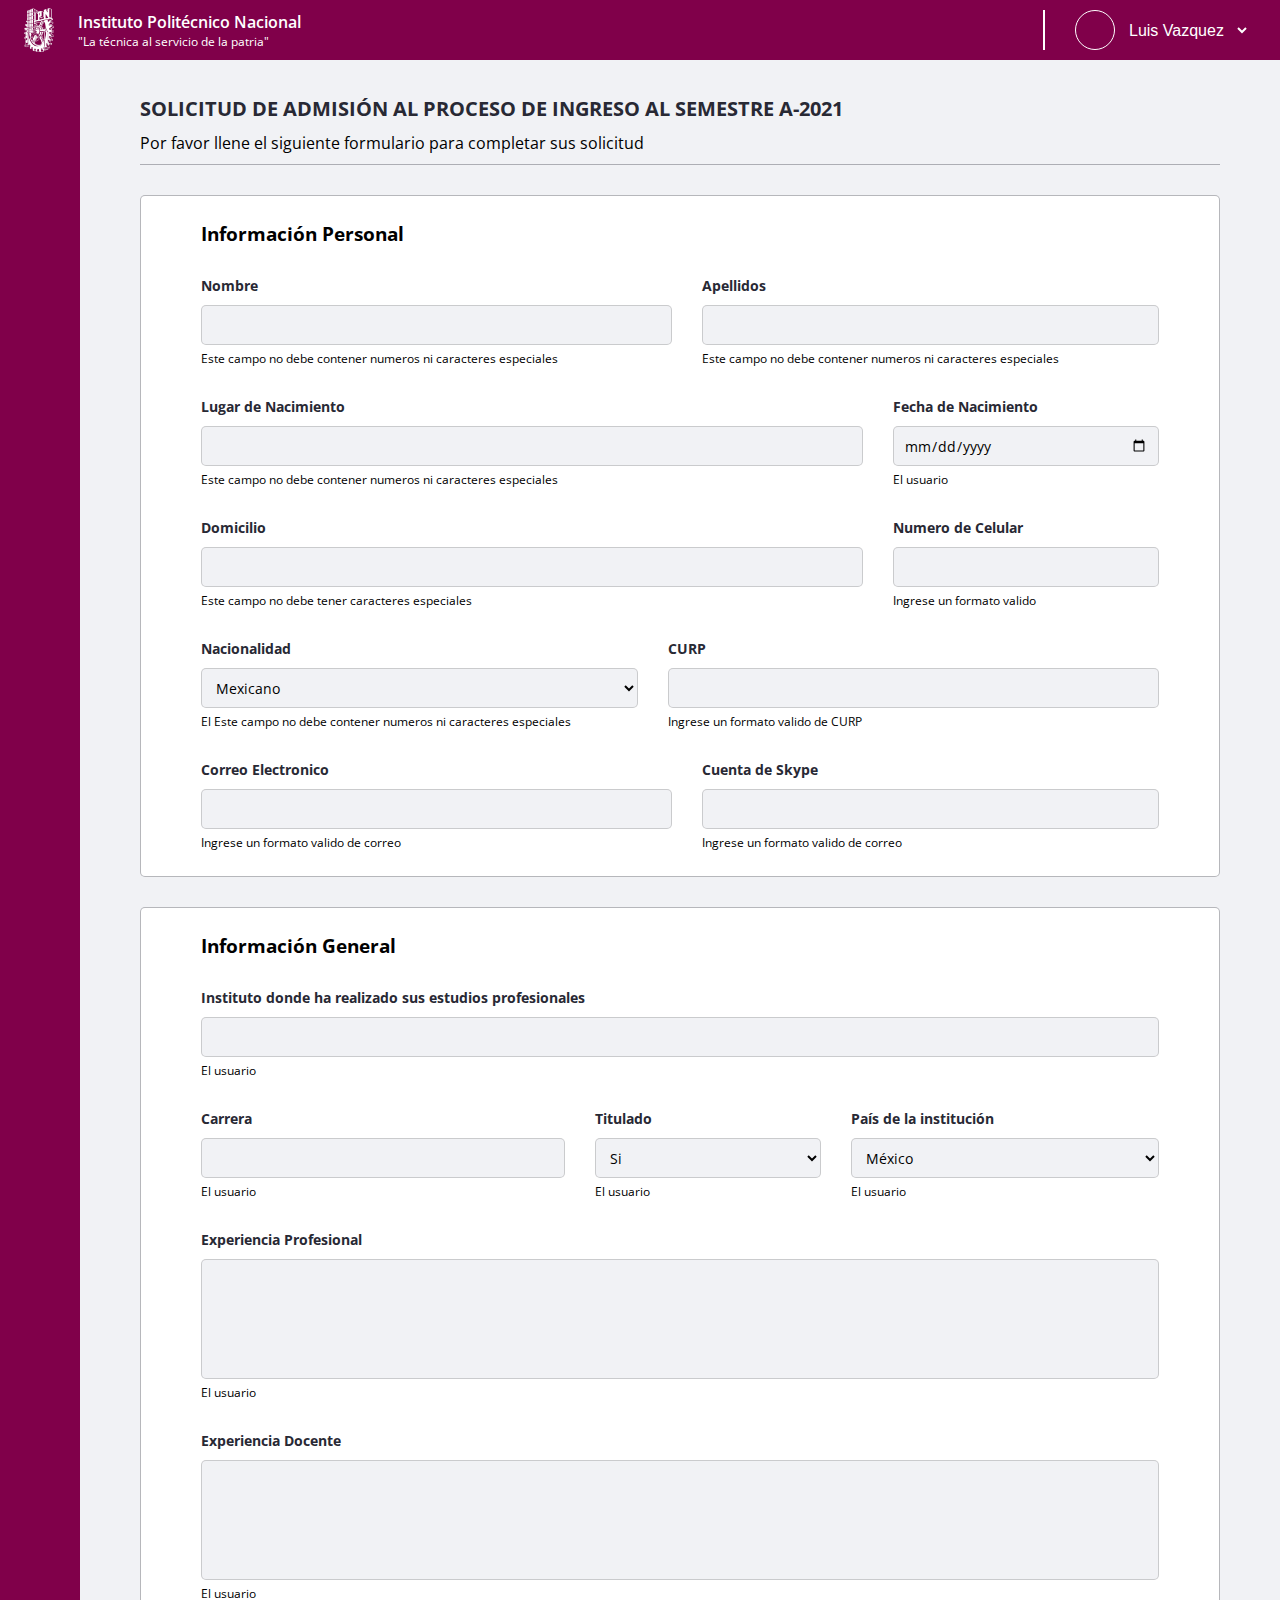
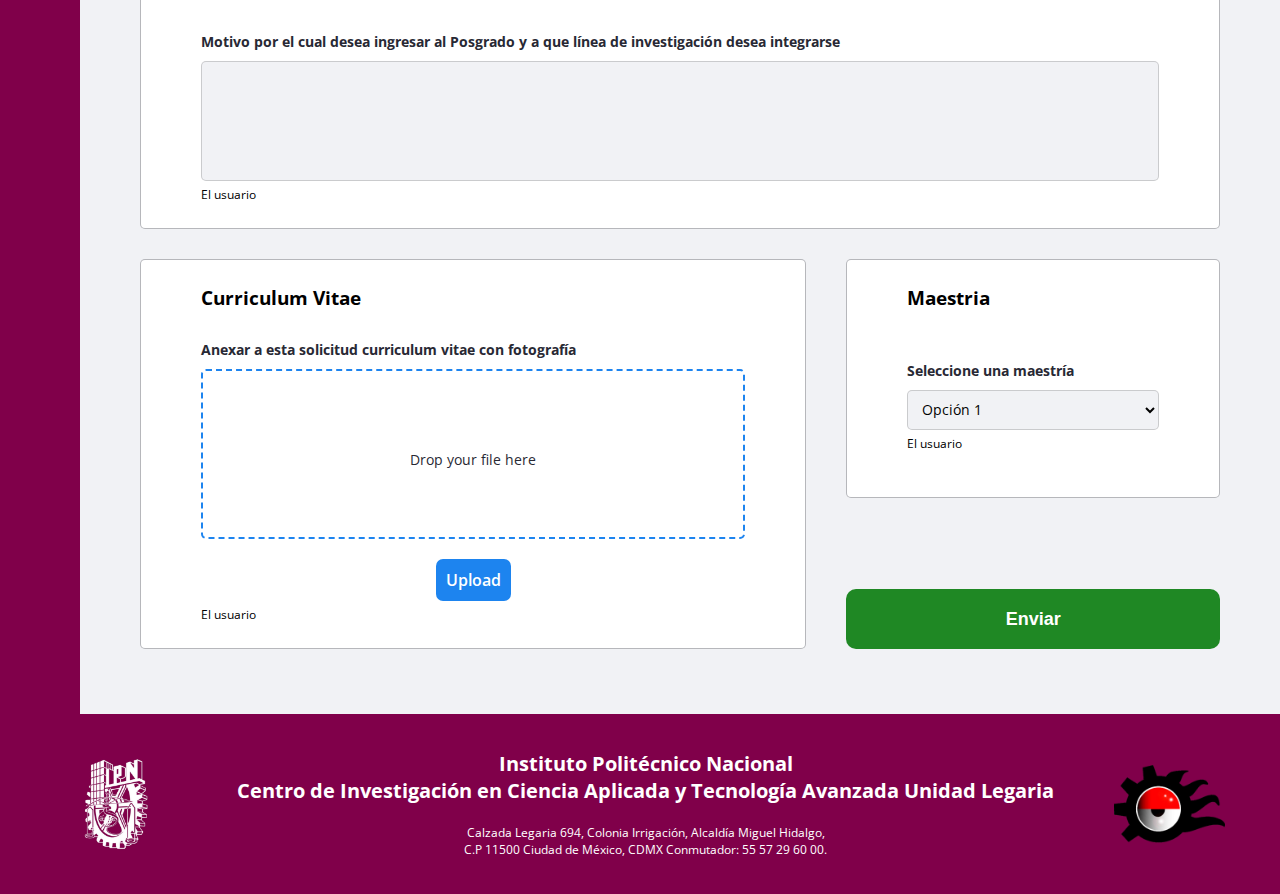
==== form.html @ e506f627 "Comboboxes" ====
<!DOCTYPE html>
<html lang="es">
  <head>
    <meta charset="UTF-8" />
    <meta name="viewport" content="width=device-width, initial-scale=1.0" />
    <link
      rel="stylesheet"
      href="https://use.fontawesome.com/releases/v5.15.1/css/all.css"
      integrity="sha384-vp86vTRFVJgpjF9jiIGPEEqYqlDwgyBgEF109VFjmqGmIY/Y4HV4d3Gp2irVfcrp"
      crossorigin="anonymous"
    />
    <link rel="stylesheet" href="./assets/styles/Form.css" />
    <title>Form</title>
  </head>
  <body>
    <header class="header">
      <div class="header__title">
        <img
          src="./assets/img/IPN_Rodrigo_OSegueda.jpg"
          alt="Logo IPN"
          class="header__title--img"
        />
        <div class="header__text">
          <span class="header__text--ipn">Instituto Politécnico Nacional </span>
          <span class="header__text--slogan"
            >"La técnica al servicio de la patria"</span
          >
        </div>
      </div>
      <div class="header__panel">
        <i class="fas fa-bell header__panel--notifications"></i>
        <div class="panel__user">
          <div class="icon">
            <i class="fas fa-user icon__user"></i>
          </div>
            <select class="panel__user--text">
            <option value="A">Luis Vazquez</option>
            <option value="B">Jazmin Portillo</option>
            <option value="C">Lilia Fuentes</option>
            </select>
        </div>
      </div>
    </header>

    <aside class="aside">
      <div class="aside__content">
        <div class="aside__back">
          <i class="fas fa-arrow-left"></i>
        </div>
        <ol class="aside__options">
          <li class="aside__options--item">
            <i class="fas fa-user-friends"></i>
          </li>
          <li class="aside__options--item"><i class="fas fa-home"></i></li>
          <li class="aside__options--item"><i class="fas fa-cog"></i></li>
        </ol>
      </div>
    </aside>

    <section class="main">
      <form class="main__content" id="form">
        <div class="main__title">
          <h2 class="main__title--text">
            SOLICITUD DE ADMISIÓN AL PROCESO DE INGRESO AL SEMESTRE A-2021
          </h2>
          <p class="main__title--instructions">
            Por favor llene el siguiente formulario para completar sus solicitud
          </p>
        </div>

        <div class="formulario">
          <h3 class="form__title">Información Personal</h3>

          <!-- Grupo: Nombre -->
          <div class="form__group p3" id="nameGroup">
            <label for="name" class="form__label">Nombre</label>
            <div class="form__group--input">
              <input type="text" name="name" id="name" class="form__input" />
              <i class="formulario__validacion--estado fas fa-times-circle"></i>
            </div>
            <p class="formulario__input--error">
              Este campo no debe contener numeros ni caracteres especiales
            </p>
          </div>

          <!-- Grupo: Apellidos -->
          <div class="form__group p3" id="lastNameGroup">
            <label for="lastName" class="form__label">Apellidos</label>
            <div class="form__group--input">
              <input
                type="text"
                name="lastName"
                id="lastName"
                class="form__input"
              />
              <i class="formulario__validacion--estado fas fa-times-circle"></i>
            </div>
            <p class="formulario__input--error">
              Este campo no debe contener numeros ni caracteres especiales
            </p>
          </div>

          <!-- Grupo: Lugar de Nacimiento -->
          <div class="form__group p4" id="birthPlaceGroup">
            <label for="birthPlace" class="form__label"
              >Lugar de Nacimiento</label
            >
            <div class="form__group--input">
              <input
                type="text"
                name="birthPlace"
                id="birthPlace"
                class="form__input"
              />
              <i class="formulario__validacion--estado fas fa-times-circle"></i>
            </div>
            <p class="formulario__input--error">
              Este campo no debe contener numeros ni caracteres especiales
            </p>
          </div>

          <!-- Grupo: Fecha de Nacimiento -->
          <div class="form__group p2">
            <label for="birthDate" class="form__label"
              >Fecha de Nacimiento</label
            >
            <div class="form__group--input">
              <input
                type="date"
                name="birthDate"
                id="birthDate"
                class="form__input"
              />
              <i class="formulario__validacion--estado fas fa-times-circle"></i>
            </div>
            <p class="formulario__input--error">El usuario</p>
          </div>

          <!-- Grupo: Domicilio -->
          <div class="form__group p4" id="adressGroup">
            <label for="adress" class="form__label">Domicilio</label>
            <div class="form__group--input">
              <input
                type="text"
                name="adress"
                id="adress"
                class="form__input"
              />
              <i class="formulario__validacion--estado fas fa-times-circle"></i>
            </div>
            <p class="formulario__input--error">
              Este campo no debe tener caracteres especiales
            </p>
          </div>

          <!-- Grupo: Numero -->
          <div class="form__group p2" id="telephoneGroup">
            <label for="telephone" class="form__label">Numero de Celular</label>
            <div class="form__group--input">
              <input
                type="tel"
                name="telephone"
                id="telephone"
                class="form__input"
              />
              <i class="formulario__validacion--estado fas fa-times-circle"></i>
            </div>
            <p class="formulario__input--error">Ingrese un formato valido</p>
          </div>

          <!-- Grupo: Nacionalidad -->
          <div class="form__group p2" id="nacionalityGroup">
            <label for="nacionality" class="form__label">Nacionalidad</label>
            <div class="form__group--input">
              <select class="form__input" name="nacionality" id="nacionality" >
                <option value="A">Mexicano</option>
                <option value="B">Argentino</option>
                <option value="C">Italiano</option>
                </select>
              <i class="formulario__validacion--estado fas fa-times-circle"></i>
            </div>
            <p class="formulario__input--error">
              El Este campo no debe contener numeros ni caracteres especiales
            </p>
          </div>

          <!-- Grupo: CURP -->
          <div class="form__group p4" id="curpGroup">
            <label for="email" class="form__label">CURP</label>
            <div class="form__group--input">
              <input type="text" name="curp" id="curp" class="form__input" />
              <i class="formulario__validacion--estado fas fa-times-circle"></i>
            </div>
            <p class="formulario__input--error">
              Ingrese un formato valido de CURP
            </p>
          </div>

          <!-- Grupo: email -->
          <div class="form__group p3" id="emailGroup">
            <label for="email" class="form__label">Correo Electronico</label>
            <div class="form__group--input">
              <input type="email" name="email" id="email" class="form__input" />
              <i class="formulario__validacion--estado fas fa-times-circle"></i>
            </div>
            <p class="formulario__input--error">
              Ingrese un formato valido de correo
            </p>
          </div>

          <!-- Grupo: skype -->
          <div class="form__group p3" id="skypeGroup">
            <label for="skype" class="form__label">Cuenta de Skype</label>
            <div class="form__group--input">
              <input type="email" name="skype" id="skype" class="form__input" />
              <i class="formulario__validacion--estado fas fa-times-circle"></i>
            </div>
            <p class="formulario__input--error">
              Ingrese un formato valido de correo
            </p>
          </div>
        </div>

        <div class="formulario">
          <h3 class="form__title">Información General</h3>

          <!-- Grupo: Institución de Estudios -->
          <div class="form__group p6">
            <label for="institute" class="form__label"
              >Instituto donde ha realizado sus estudios profesionales</label
            >
            <div class="form__group--input">
              <input
                type="text"
                name="institute"
                id="institute"
                class="form__input"
              />
              <i class="formulario__validacion--estado fas fa-times-circle"></i>
            </div>
            <p class="formulario__input--error">El usuario</p>
          </div>

          <!-- Grupo: Carrera -->
          <div class="form__group p2">
            <label for="carrer" class="form__label">Carrera</label>
            <div class="form__group--input">
              <input
                type="text"
                name="carrer"
                id="carrer"
                class="form__input"
              />
              <i class="formulario__validacion--estado fas fa-times-circle"></i>
            </div>
            <p class="formulario__input--error">El usuario</p>
          </div>

          <!-- Grupo: Titulado -->
          <div class="form__group p2">
            <label for="title" class="form__label">Titulado</label>
            <div class="form__group--input">
              <select name="title" id="title" class="form__input">
                <option value="A">Si</option>
                <option value="B">No</option>
              </select>
              
              <i class="formulario__validacion--estado fas fa-times-circle"></i>
            </div>
            <p class="formulario__input--error">El usuario</p>
          </div>

          <!-- Grupo: País de la institución -->
          <div class="form__group p2">
            <label for="titleCountry" class="form__label"
              >País de la institución</label
            >
            <div class="form__group--input">
              <select
                name="titleCountry"
                id="titleCountry"
                class="form__input"
              >
              <option value="A">México</option>
              <option value="B">Argentina</option>
              <option value="C">Italia</option>
            </select>
              <i class="formulario__validacion--estado fas fa-times-circle"></i>
            </div>
            <p class="formulario__input--error">El usuario</p>
          </div>

          <!-- Grupo: Experiencia Profesional -->
          <div class="form__group p6">
            <label for="professionalExperience" class="form__label"
              >Experiencia Profesional</label
            >
            <div class="form__group--input">
              <textarea
                name="professionalExperience"
                id="professionalExperience"
                class="form__input--text-area"
              ></textarea>
              <i class="formulario__validacion--estado fas fa-times-circle"></i>
            </div>
            <p class="formulario__input--error">El usuario</p>
          </div>

          <!-- Grupo: Experiencia Docente -->
          <div class="form__group p6">
            <label for="docentExperience" class="form__label"
              >Experiencia Docente</label
            >
            <div class="form__group--input">
              <textarea
                name="docentExperience"
                id="docentExperience"
                class="form__input--text-area"
              ></textarea>
              <i class="formulario__validacion--estado fas fa-times-circle"></i>
            </div>
            <p class="formulario__input--error">El usuario</p>
          </div>

          <!-- Grupo: Motivos -->
          <div class="form__group p6">
            <label for="motivation" class="form__label"
              >Motivo por el cual desea ingresar al Posgrado y a que línea de
              investigación desea integrarse</label
            >
            <div class="form__group--input">
              <textarea
                name="motivation"
                id="motivation"
                class="form__input--text-area"
              ></textarea>
              <i class="formulario__validacion--estado fas fa-times-circle"></i>
            </div>
            <p class="formulario__input--error">El usuario</p>
          </div>
        </div>

        <div class="content">
          <div class="formulario p4 r2">
            <h3 class="form__title">Curriculum Vitae</h3>

            <!-- Grupo: CV -->
            <div class="form__group p6">
              <label for="institution" class="form__label"
                >Anexar a esta solicitud curriculum vitae con fotografía</label
              >
              <div class="form__group--input">
                <div class="dropfile">
                  <i class="fas fa-upload"></i>
                  <span class="dropfile__text">Drop your file here</span>
                </div>
                <input
                  type="file"
                  name="cv"
                  id="cv"
                  class="form__input--file"
                />
                <label for="cv" class="dropfile__label">Upload</label>
              </div>
              <p class="formulario__input--error">El usuario</p>
            </div>
          </div>
          <div class="formulario p2 r1">
            <h3 class="form__title">Maestria</h3>

            <!-- Grupo: Maestria -->
            <div class="form__group p6">
              <label for="master" class="form__label"
                >Seleccione una maestría</label
              >
              <div class="form__group--input">
                <select name="master" id="master"class="form__input">
                  <option value="A">Opción 1</option>
                  <option value="B">Opción 2</option>
                </select>
                <i
                  class="formulario__validacion--estado fas fa-times-circle"
                ></i>
              </div>
              <p class="formulario__input--error">El usuario</p>
            </div>
          </div>
          <div class="formulario__panel p2 r1">
            <p class="message disable" id="panelFor">
              Por favor llene correctamente el formulario.
            </p>
            <button class="btn__submit">
              <i class="fas fa-check"></i> Enviar
            </button>
          </div>
        </div>
      </form>
    </section>

    <footer class="footer">
      <img
        src="./assets/img/IPN_Rodrigo_OSegueda.jpg"
        alt="logo IPN"
        class="footer__img--ipn"
      />
      <div class="footer__text">
        <p class="footer__text--title">
          Instituto Politécnico Nacional <br />
          Centro de Investigación en Ciencia Aplicada y Tecnología Avanzada
          Unidad Legaria
        </p>
        <p class="footer__text--direction">
          Calzada Legaria 694, Colonia Irrigación, Alcaldía Miguel Hidalgo,
         <br />
         C.P 11500 Ciudad de México, CDMX Conmutador: 55 57 29 60 00.
        </p>
      </div>
      <img
        src="./assets/img/Logo_CICATA.png"
        alt="Logo CICATA"
        class="footer__img--cigata"
      />
    </footer>
    <script src="./js/validations.js"></script>
  </body>
</html>
---- assets/styles/Form.css ----
@import url("https://fonts.googleapis.com/css2?family=Open+Sans:ital,wght@0,400;0,700;1,300;1,600&display=swap");

* {
  margin: 0;
  padding: 0;
  box-sizing: border-box;
}
body {
  font-family: "Open Sans", sans-serif;
  flex-flow: row wrap;
  background: #f1f2f5;
  display: grid;
  grid-template-columns: 80px auto;
  grid-template-rows: auto;
  grid-template-areas:
    "header header"
    "sidebar main"
    "footer footer";
}
/*
===================================
======= ESTILOS DEL HEADER ========
===================================
*/
.header {
  width: 100%;
  height: 60px;
  background: #80004a;
  display: flex;
  justify-content: space-between;
  align-items: center;
  grid-area: header;
}
.header__title {
  display: flex;
  justify-content: center;
  align-items: center;
}
.header__title--img {
  width: 58px;
  margin: 0 10px;
}
.header__text {
  display: flex;
  flex-flow: column;
  justify-content: center;
  align-items: flex-start;
  color: white;
}
.header__text--ipn {
  display: block;
  font-weight: 600;
  font-size: 16px;
}
.header__text--slogan {
  display: block;
  font-size: 12px;
}
.header__panel {
  display: flex;
  justify-content: center;
  align-items: center;
  color: white;
  margin-right: 20px;
}
.header__panel--notifications {
  font-size: 20px;
  margin-right: 30px;
}
.panel__user {
  display: flex;
  justify-content: space-between;
  align-items: center;
  padding-left: 30px;
  border-left: 2px solid white;
}
.panel__user--text {
  display: block;
  font-size: 16px;
  margin: 0 10px;
  background: #80004a;
  color: white;
  border: #80004a;
}
.panel__user--icon {
  font-size: 21px;
}
.icon {
  width: 40px;
  height: 40px;
  display: flex;
  justify-content: center;
  align-items: center;
  border: 1px solid white;
  border-radius: 100%;
}
.icon__user {
  font-size: 20px;
}

/*
===================================
======= ESTILOS DEL ASIDE ========
===================================
*/
.aside {
  background: #80004a;
}
.aside__content {
  position: fixed;
  width: 80px;
  height: calc(100vh - 60px);
  background: #80004a;
  display: flex;
  flex-flow: column wrap;
  justify-content: space-between;
  align-items: center;
  grid-area: sidebar;
}

.aside__back {
  width: 100%;
  height: 60px;
  margin-top: 10px;
  position: relative;
  display: flex;
  justify-content: center;
  align-items: center;
  font-size: 20px;
  color: white;
  cursor: pointer;
}

.aside__back:hover::after {
  content: "";
  width: 100%;
  height: 60px;
  position: absolute;
  background: rgba(255, 255, 255, 0.15);
  border-radius: 12px;
}
.aside__options {
  width: 100%;
  display: flex;
  flex-flow: column wrap;
  justify-content: center;
  align-items: center;
  list-style: none;
}
.aside__options--item {
  width: 100%;
  height: 60px;
  position: relative;
  display: flex;
  justify-content: center;
  align-items: center;
  font-size: 32px;
  color: white;
  cursor: pointer;
}
.aside__options--item:hover::after {
  content: "";
  width: 100%;
  height: 60px;
  position: absolute;
  background: rgba(255, 255, 255, 0.15);
  border-radius: 12px;
}

/*
===================================
======= ESTILOS DEL MAIN ========
===================================
*/

.main {
  background: #f1f2f5;
  max-width: calc(100vw - 80px);
  display: flex;
  flex-wrap: wrap;
  justify-content: center;
  align-items: flex-start;
  grid-area: main;
  padding: 35px 60px;
}
.main__content {
  width: 100%;
}
.content {
  display: grid;
  width: 100%;
  grid-template-columns: repeat(6, auto [col-start]);
  grid-template-rows: auto;
  column-gap: 40px;
}
.formulario {
  width: 100%;
  background: white;
  border: 1px solid #28293456;
  border-radius: 5px;
  margin-bottom: 30px;
  padding: 25px 30px 25px 60px;
  display: grid;
  grid-template-columns: repeat(6, auto [col-start]);
  grid-template-rows: auto;
}
.formulario__validacion--estado {
  position: absolute;
  right: 45px;
  bottom: 33px;
  z-index: 100;
  font-size: 16px;
  opacity: 0;
}
.formulario__input--error {
  font-size: 12px;
  margin-top: 5px;
  margin-bottom: 0;
}
.disable {
  display: none;
}
.formulario__input-error-active {
  display: block;
}
.formulario__panel {
  display: flex;
  flex-flow: column wrap;
  justify-content: flex-end;
  margin-bottom: 30px;
}
.form__title {
  grid-column: span 6;
}
.form__group {
  padding-right: 30px;
  position: relative;
  margin-top: 30px;
}
.form__group--input {
  display: flex;
  flex-flow: column wrap;
  align-items: flex-start;
}
.form__label {
  display: block;
  font-size: 14px;
  font-weight: 700;
  color: #282934;
  margin-bottom: 10px;
}
.form__input {
  font-family: "Open Sans", sans-serif;
  font-size: 14px;
  width: 100%;
  height: 40px;
  border: 1px solid #7070704d;
  border-radius: 5px;
  background: #f1f2f5;
  outline: none;
  padding: 0 10px;
  transition: 0.3s ease all;
}
.form__input--text-area {
  font-family: "Open Sans", sans-serif;
  font-size: 14px;
  border: 1px solid #7070704d;
  border-radius: 5px;
  background: #f1f2f5;
  outline: none;
  padding: 0 10px;
  transition: 0.3s ease all;
  width: 100%;
  min-height: 120px;
  max-height: 120px;
  padding: 10px;
  resize: none;
}
.form__input:focus {
  border: 1px solid #1d82ef7a;
  box-shadow: 0px 0px 20px 0px rgba(29, 130, 239, 0.377);
}
.form__input--file {
  width: 0.1px;
  height: 0.1px;
  opacity: 0;
  overflow: hidden;
  position: absolute;
  z-index: -1;
}
.dropfile {
  width: 100%;
  height: 170px;
  border: 2px dashed #1d84ef;
  border-radius: 5px;
  display: flex;
  flex-flow: column wrap;
  justify-content: center;
  align-items: center;
  font-size: 63px;
  color: #1d84ef;
  margin-bottom: 20px;
}
.dropfile__text {
  display: block;
  color: #282934;
  font-size: 14px;
  margin-top: 10px;
}
.dropfile__label {
  padding: 10px;
  background: #1d84ef;
  border-radius: 7px;
  color: white;
  font-weight: 600;
  cursor: pointer;
  align-self: center;
}
.main__title {
  width: 100%;
  display: flex;
  flex-flow: column wrap;
  padding-bottom: 10px;
  border-bottom: 1px solid #28293456;
  margin-bottom: 30px;
}
.main__title--text {
  font-size: 20px;
  color: #282934;
  margin-bottom: 10px;
}
.main__title--instructions {
  font-size: 16px;
}
.message {
  background: #d40e0b94;
  border: 1px solid #d40e0b;
  padding: 10px;
  text-align: center;
  border-radius: 5px;
  font-weight: 600;
}
.active {
  display: block;
}
.btn__submit {
  background: #1f8824;
  height: 60px;
  width: 100%;
  border-radius: 10px;
  border: none;
  cursor: pointer;
  color: white;
  font-weight: 600;
  font-size: 18px;
  margin-top: 20px;
}
.p1 {
  grid-column: span 1;
}
.p2 {
  grid-column: span 2;
}
.p3 {
  grid-column: span 3;
}
.p4 {
  grid-column: span 4;
}
.p5 {
  grid-column: span 5;
}
.p6 {
  grid-column: span 6;
}
.r1 {
  grid-row: span 1;
}
.r2 {
  grid-row: span 2;
}
.r3 {
  grid-row: span 3;
}

.footer {
  width: 100%;
  height: 180px;
  display: flex;
  flex-flow: row wrap;
  justify-content: center;
  align-items: center;
  background: #80004a;
  grid-area: footer;
  z-index: 1000;
}

.footer__img--ipn {
  width: 122px;
  height: 118px;
}
.footer__img--cigata {
  width: 111px;
  height: 78px;
}

.footer__text {
  color: white;
  text-align: center;
  margin: 0 60px;
}
.footer__text--title {
  font-weight: 700;
  font-size: 20px;
}
.footer__text--direction {
  font-size: 12px;
  margin-top: 20px;
}

/* Tamaño del scroll */
body::-webkit-scrollbar {
  width: 8px;
}

/* Estilos barra (thumb) de scroll */
body::-webkit-scrollbar-thumb {
  background: #ccc;
  border-radius: 4px;
}

body::-webkit-scrollbar-thumb:active {
  background-color: #999999;
}

body::-webkit-scrollbar-thumb:hover {
  background: #b3b3b3;
  box-shadow: 0 0 2px 1px rgba(0, 0, 0, 0.2);
}

/* Estilos track de scroll */
body::-webkit-scrollbar-track {
  background: #e1e1e1;
  border-radius: 4px;
}

body::-webkit-scrollbar-track:hover,
body::-webkit-scrollbar-track:active {
  background: #d4d4d4;
}

/* ----- -----  Estilos para Validacion ----- ----- */
.formulario__grupo-correcto .formulario__validacion-estado {
  color: #1ed12d;
  opacity: 1;
}

.formulario__grupo-incorrecto .form__label {
  color: #bb2929;
}

.formulario__grupo-incorrecto .formulario__validacion--estado {
  color: #bb2929;
  opacity: 1;
}

.formulario__grupo-incorrecto .form__input {
  border: 1px solid #bb2929;
  box-shadow: #bb2929;
  box-shadow: 0px 0px 20px 0px #bb292956;
}

@media screen and (max-width: 800px) {
  .p1 {
    grid-column: span 6;
  }
  .p2 {
    grid-column: span 6;
  }
  .p3 {
    grid-column: span 6;
  }
  .p4 {
    grid-column: span 6;
  }
  .p5 {
    grid-column: span 6;
  }
  .p6 {
    grid-column: span 6;
  }
  .footer {
    width: 100%;
    height: auto;
    display: flex;
    flex-flow: row wrap;
    justify-content: center;
    align-items: center;
    background: #80004a;
    grid-area: footer;
  }
  .footer__img--cigata {
    width: 111px;
    height: 78px;
    margin: 20px;
  }
}
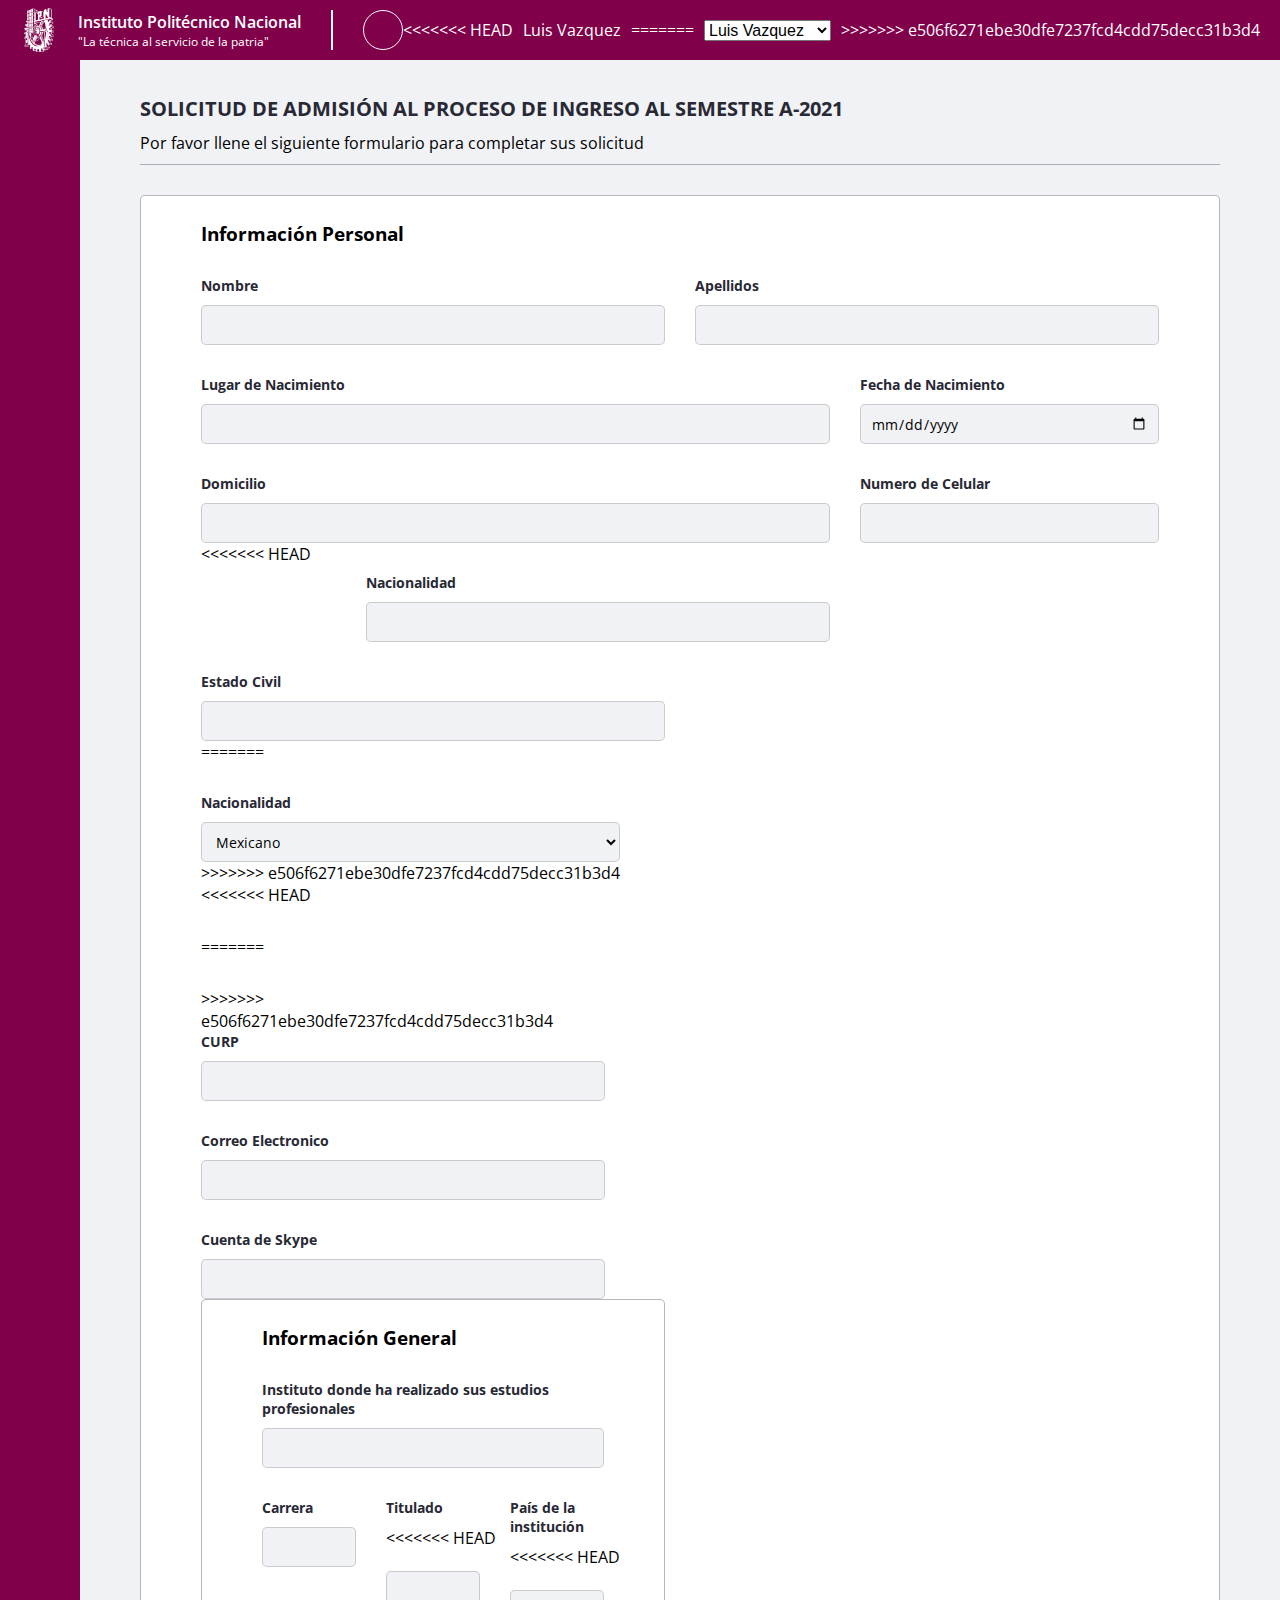
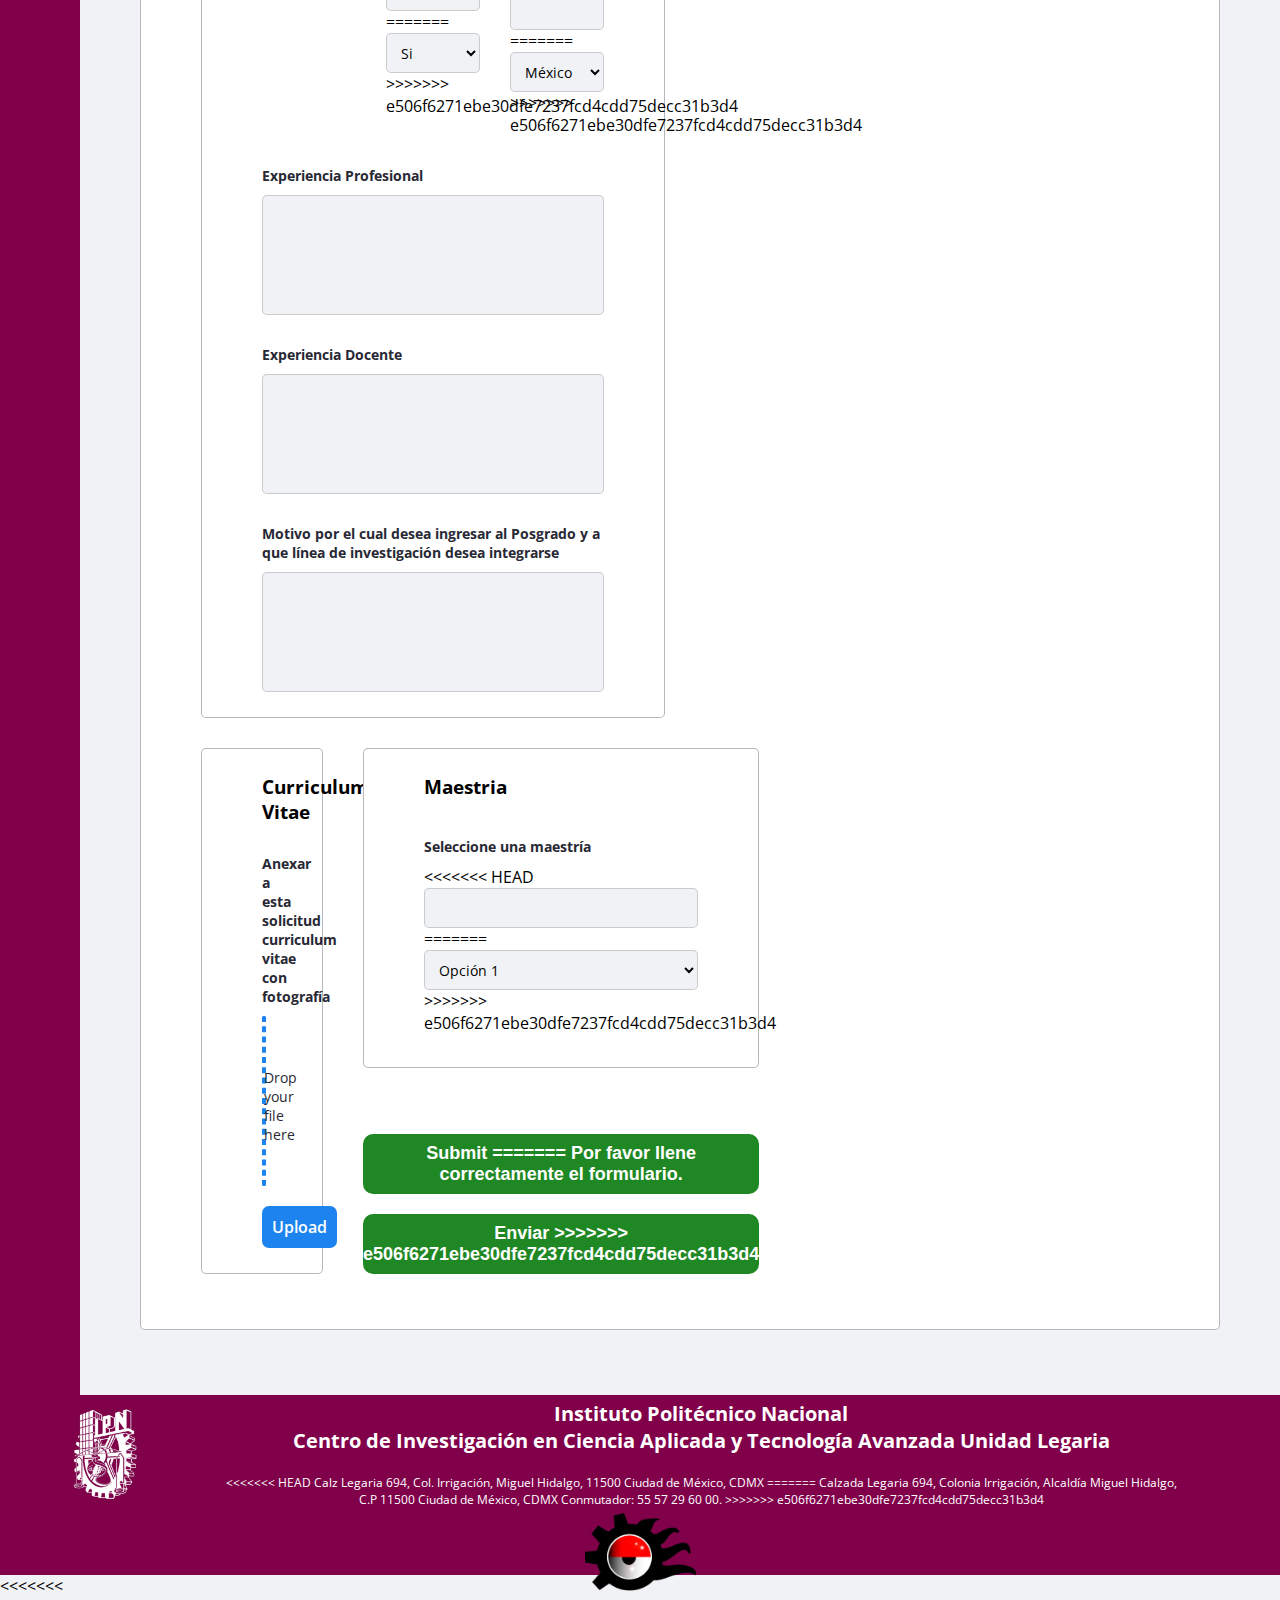
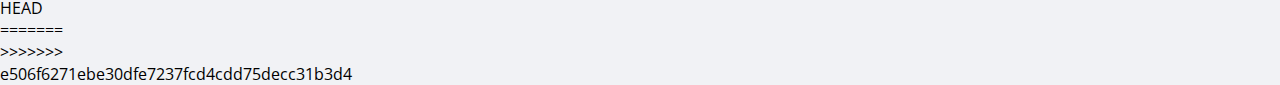
==== commit 79baa421: "Merge conflic resolve" ====
--- a/form.html
+++ b/form.html
@@ -33,11 +33,16 @@
           <div class="icon">
             <i class="fas fa-user icon__user"></i>
           </div>
+<<<<<<< HEAD
+          <span class="panel__user--text">Luis Vazquez</span>
+          <i class="fas fa-angle-down panel__user--icon"></i>
+=======
             <select class="panel__user--text">
             <option value="A">Luis Vazquez</option>
             <option value="B">Jazmin Portillo</option>
             <option value="C">Lilia Fuentes</option>
             </select>
+>>>>>>> e506f6271ebe30dfe7237fcd4cdd75decc31b3d4
         </div>
       </div>
     </header>
@@ -169,6 +174,33 @@
           </div>
 
           <!-- Grupo: Nacionalidad -->
+<<<<<<< HEAD
+          <div class="form__group p3" id="nacionalityGroup">
+            <label for="nacionality" class="form__label">Nacionalidad</label>
+            <div class="form__group--input">
+              <input
+                type="text"
+                name="nacionality"
+                id="nacionality"
+                class="form__input"
+              />
+              <i class="formulario__validacion--estado fas fa-times-circle"></i>
+            </div>
+            <p class="formulario__input--error">
+              El Este campo no debe contener numeros ni caracteres especiales
+            </p>
+          </div>
+          <!-- Grupo: Nacionalidad -->
+          <div class="form__group p3" id="civilGroup">
+            <label for="civilState" class="form__label">Estado Civil</label>
+            <div class="form__group--input">
+              <input
+                type="text"
+                name="civilState"
+                id="civilState"
+                class="form__input"
+              />
+=======
           <div class="form__group p2" id="nacionalityGroup">
             <label for="nacionality" class="form__label">Nacionalidad</label>
             <div class="form__group--input">
@@ -177,15 +209,21 @@
                 <option value="B">Argentino</option>
                 <option value="C">Italiano</option>
                 </select>
+>>>>>>> e506f6271ebe30dfe7237fcd4cdd75decc31b3d4
               <i class="formulario__validacion--estado fas fa-times-circle"></i>
             </div>
             <p class="formulario__input--error">
               El Este campo no debe contener numeros ni caracteres especiales
             </p>
           </div>
+<<<<<<< HEAD
+          <!-- Grupo: CURP -->
+          <div class="form__group p6" id="curpGroup">
+=======
 
           <!-- Grupo: CURP -->
           <div class="form__group p4" id="curpGroup">
+>>>>>>> e506f6271ebe30dfe7237fcd4cdd75decc31b3d4
             <label for="email" class="form__label">CURP</label>
             <div class="form__group--input">
               <input type="text" name="curp" id="curp" class="form__input" />
@@ -260,11 +298,15 @@
           <div class="form__group p2">
             <label for="title" class="form__label">Titulado</label>
             <div class="form__group--input">
+<<<<<<< HEAD
+              <input type="text" name="title" id="title" class="form__input" />
+=======
               <select name="title" id="title" class="form__input">
                 <option value="A">Si</option>
                 <option value="B">No</option>
               </select>
               
+>>>>>>> e506f6271ebe30dfe7237fcd4cdd75decc31b3d4
               <i class="formulario__validacion--estado fas fa-times-circle"></i>
             </div>
             <p class="formulario__input--error">El usuario</p>
@@ -276,6 +318,14 @@
               >País de la institución</label
             >
             <div class="form__group--input">
+<<<<<<< HEAD
+              <input
+                type="text"
+                name="titleCountry"
+                id="titleCountry"
+                class="form__input"
+              />
+=======
               <select
                 name="titleCountry"
                 id="titleCountry"
@@ -285,6 +335,7 @@
               <option value="B">Argentina</option>
               <option value="C">Italia</option>
             </select>
+>>>>>>> e506f6271ebe30dfe7237fcd4cdd75decc31b3d4
               <i class="formulario__validacion--estado fas fa-times-circle"></i>
             </div>
             <p class="formulario__input--error">El usuario</p>
@@ -374,10 +425,19 @@
                 >Seleccione una maestría</label
               >
               <div class="form__group--input">
+<<<<<<< HEAD
+                <input
+                  type="text"
+                  name="master"
+                  id="master"
+                  class="form__input"
+                />
+=======
                 <select name="master" id="master"class="form__input">
                   <option value="A">Opción 1</option>
                   <option value="B">Opción 2</option>
                 </select>
+>>>>>>> e506f6271ebe30dfe7237fcd4cdd75decc31b3d4
                 <i
                   class="formulario__validacion--estado fas fa-times-circle"
                 ></i>
@@ -387,10 +447,17 @@
           </div>
           <div class="formulario__panel p2 r1">
             <p class="message disable" id="panelFor">
+<<<<<<< HEAD
+              Por favor llene correctamente el formulario
+            </p>
+            <button class="btn__submit">
+              <i class="fas fa-check"></i> Submit
+=======
               Por favor llene correctamente el formulario.
             </p>
             <button class="btn__submit">
               <i class="fas fa-check"></i> Enviar
+>>>>>>> e506f6271ebe30dfe7237fcd4cdd75decc31b3d4
             </button>
           </div>
         </div>
@@ -410,9 +477,14 @@
           Unidad Legaria
         </p>
         <p class="footer__text--direction">
+<<<<<<< HEAD
+          Calz Legaria 694, Col. Irrigación, Miguel Hidalgo, 11500 Ciudad de
+          México, CDMX
+=======
           Calzada Legaria 694, Colonia Irrigación, Alcaldía Miguel Hidalgo,
          <br />
          C.P 11500 Ciudad de México, CDMX Conmutador: 55 57 29 60 00.
+>>>>>>> e506f6271ebe30dfe7237fcd4cdd75decc31b3d4
         </p>
       </div>
       <img
@@ -423,4 +495,8 @@
     </footer>
     <script src="./js/validations.js"></script>
   </body>
-</html>+<<<<<<< HEAD
+</html>
+=======
+</html>
+>>>>>>> e506f6271ebe30dfe7237fcd4cdd75decc31b3d4
--- a/assets/styles/Form.css
+++ b/assets/styles/Form.css
@@ -17,11 +17,7 @@
     "sidebar main"
     "footer footer";
 }
-/*
-===================================
-======= ESTILOS DEL HEADER ========
-===================================
-*/
+
 .header {
   width: 100%;
   height: 60px;
@@ -78,9 +74,6 @@
   display: block;
   font-size: 16px;
   margin: 0 10px;
-  background: #80004a;
-  color: white;
-  border: #80004a;
 }
 .panel__user--icon {
   font-size: 21px;
@@ -98,11 +91,6 @@
   font-size: 20px;
 }
 
-/*
-===================================
-======= ESTILOS DEL ASIDE ========
-===================================
-*/
 .aside {
   background: #80004a;
 }
@@ -166,12 +154,6 @@
   background: rgba(255, 255, 255, 0.15);
   border-radius: 12px;
 }
-
-/*
-===================================
-======= ESTILOS DEL MAIN ========
-===================================
-*/
 
 .main {
   background: #f1f2f5;
@@ -201,7 +183,7 @@
   margin-bottom: 30px;
   padding: 25px 30px 25px 60px;
   display: grid;
-  grid-template-columns: repeat(6, auto [col-start]);
+  grid-template-columns: repeat(6, 1fr [col-start]);
   grid-template-rows: auto;
 }
 .formulario__validacion--estado {
@@ -216,6 +198,7 @@
   font-size: 12px;
   margin-top: 5px;
   margin-bottom: 0;
+  display: none;
 }
 .disable {
   display: none;
@@ -504,4 +487,4 @@
     height: 78px;
     margin: 20px;
   }
-}+}
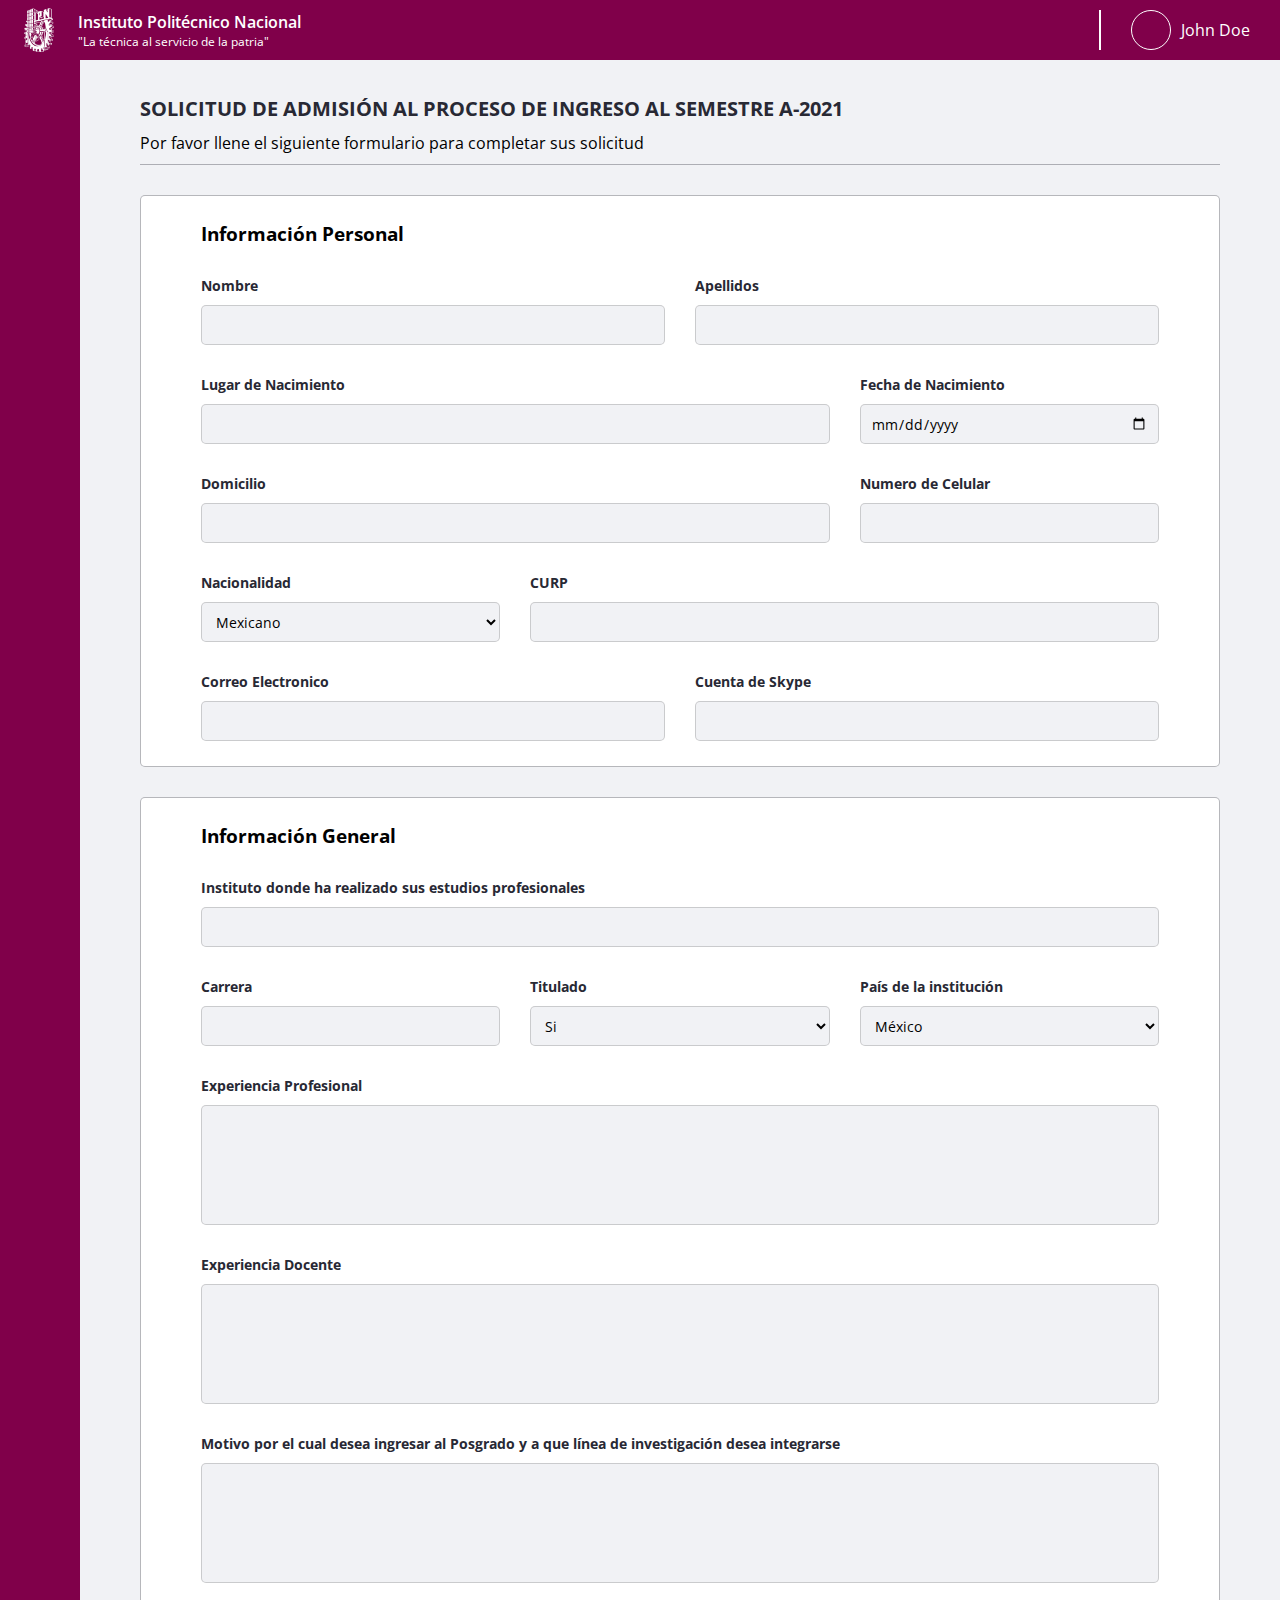
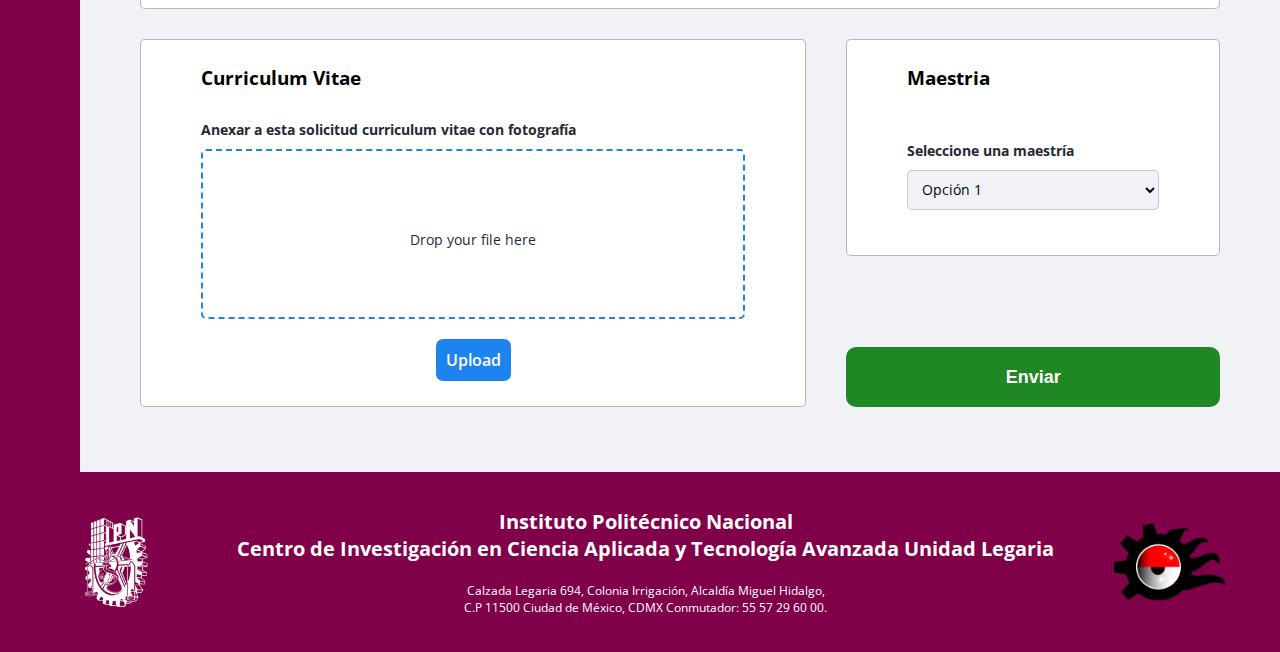
==== commit 385775c7: "Html merge conflic resolve" ====
--- a/form.html
+++ b/form.html
@@ -33,16 +33,8 @@
           <div class="icon">
             <i class="fas fa-user icon__user"></i>
           </div>
-<<<<<<< HEAD
-          <span class="panel__user--text">Luis Vazquez</span>
+          <span class="panel__user--text">John Doe</span>
           <i class="fas fa-angle-down panel__user--icon"></i>
-=======
-            <select class="panel__user--text">
-            <option value="A">Luis Vazquez</option>
-            <option value="B">Jazmin Portillo</option>
-            <option value="C">Lilia Fuentes</option>
-            </select>
->>>>>>> e506f6271ebe30dfe7237fcd4cdd75decc31b3d4
         </div>
       </div>
     </header>
@@ -174,56 +166,23 @@
           </div>
 
           <!-- Grupo: Nacionalidad -->
-<<<<<<< HEAD
-          <div class="form__group p3" id="nacionalityGroup">
-            <label for="nacionality" class="form__label">Nacionalidad</label>
-            <div class="form__group--input">
-              <input
-                type="text"
-                name="nacionality"
-                id="nacionality"
-                class="form__input"
-              />
-              <i class="formulario__validacion--estado fas fa-times-circle"></i>
-            </div>
-            <p class="formulario__input--error">
-              El Este campo no debe contener numeros ni caracteres especiales
-            </p>
-          </div>
-          <!-- Grupo: Nacionalidad -->
-          <div class="form__group p3" id="civilGroup">
-            <label for="civilState" class="form__label">Estado Civil</label>
-            <div class="form__group--input">
-              <input
-                type="text"
-                name="civilState"
-                id="civilState"
-                class="form__input"
-              />
-=======
           <div class="form__group p2" id="nacionalityGroup">
             <label for="nacionality" class="form__label">Nacionalidad</label>
             <div class="form__group--input">
-              <select class="form__input" name="nacionality" id="nacionality" >
+              <select class="form__input" name="nacionality" id="nacionality">
                 <option value="A">Mexicano</option>
                 <option value="B">Argentino</option>
                 <option value="C">Italiano</option>
-                </select>
->>>>>>> e506f6271ebe30dfe7237fcd4cdd75decc31b3d4
+              </select>
               <i class="formulario__validacion--estado fas fa-times-circle"></i>
             </div>
             <p class="formulario__input--error">
               El Este campo no debe contener numeros ni caracteres especiales
             </p>
           </div>
-<<<<<<< HEAD
-          <!-- Grupo: CURP -->
-          <div class="form__group p6" id="curpGroup">
-=======
 
           <!-- Grupo: CURP -->
           <div class="form__group p4" id="curpGroup">
->>>>>>> e506f6271ebe30dfe7237fcd4cdd75decc31b3d4
             <label for="email" class="form__label">CURP</label>
             <div class="form__group--input">
               <input type="text" name="curp" id="curp" class="form__input" />
@@ -298,15 +257,11 @@
           <div class="form__group p2">
             <label for="title" class="form__label">Titulado</label>
             <div class="form__group--input">
-<<<<<<< HEAD
-              <input type="text" name="title" id="title" class="form__input" />
-=======
               <select name="title" id="title" class="form__input">
                 <option value="A">Si</option>
                 <option value="B">No</option>
               </select>
-              
->>>>>>> e506f6271ebe30dfe7237fcd4cdd75decc31b3d4
+
               <i class="formulario__validacion--estado fas fa-times-circle"></i>
             </div>
             <p class="formulario__input--error">El usuario</p>
@@ -318,24 +273,11 @@
               >País de la institución</label
             >
             <div class="form__group--input">
-<<<<<<< HEAD
-              <input
-                type="text"
-                name="titleCountry"
-                id="titleCountry"
-                class="form__input"
-              />
-=======
-              <select
-                name="titleCountry"
-                id="titleCountry"
-                class="form__input"
-              >
-              <option value="A">México</option>
-              <option value="B">Argentina</option>
-              <option value="C">Italia</option>
-            </select>
->>>>>>> e506f6271ebe30dfe7237fcd4cdd75decc31b3d4
+              <select name="titleCountry" id="titleCountry" class="form__input">
+                <option value="A">México</option>
+                <option value="B">Argentina</option>
+                <option value="C">Italia</option>
+              </select>
               <i class="formulario__validacion--estado fas fa-times-circle"></i>
             </div>
             <p class="formulario__input--error">El usuario</p>
@@ -425,19 +367,10 @@
                 >Seleccione una maestría</label
               >
               <div class="form__group--input">
-<<<<<<< HEAD
-                <input
-                  type="text"
-                  name="master"
-                  id="master"
-                  class="form__input"
-                />
-=======
-                <select name="master" id="master"class="form__input">
+                <select name="master" id="master" class="form__input">
                   <option value="A">Opción 1</option>
                   <option value="B">Opción 2</option>
                 </select>
->>>>>>> e506f6271ebe30dfe7237fcd4cdd75decc31b3d4
                 <i
                   class="formulario__validacion--estado fas fa-times-circle"
                 ></i>
@@ -447,17 +380,10 @@
           </div>
           <div class="formulario__panel p2 r1">
             <p class="message disable" id="panelFor">
-<<<<<<< HEAD
-              Por favor llene correctamente el formulario
-            </p>
-            <button class="btn__submit">
-              <i class="fas fa-check"></i> Submit
-=======
               Por favor llene correctamente el formulario.
             </p>
             <button class="btn__submit">
               <i class="fas fa-check"></i> Enviar
->>>>>>> e506f6271ebe30dfe7237fcd4cdd75decc31b3d4
             </button>
           </div>
         </div>
@@ -477,14 +403,9 @@
           Unidad Legaria
         </p>
         <p class="footer__text--direction">
-<<<<<<< HEAD
-          Calz Legaria 694, Col. Irrigación, Miguel Hidalgo, 11500 Ciudad de
-          México, CDMX
-=======
           Calzada Legaria 694, Colonia Irrigación, Alcaldía Miguel Hidalgo,
-         <br />
-         C.P 11500 Ciudad de México, CDMX Conmutador: 55 57 29 60 00.
->>>>>>> e506f6271ebe30dfe7237fcd4cdd75decc31b3d4
+          <br />
+          C.P 11500 Ciudad de México, CDMX Conmutador: 55 57 29 60 00.
         </p>
       </div>
       <img
@@ -495,8 +416,4 @@
     </footer>
     <script src="./js/validations.js"></script>
   </body>
-<<<<<<< HEAD
 </html>
-=======
-</html>
->>>>>>> e506f6271ebe30dfe7237fcd4cdd75decc31b3d4
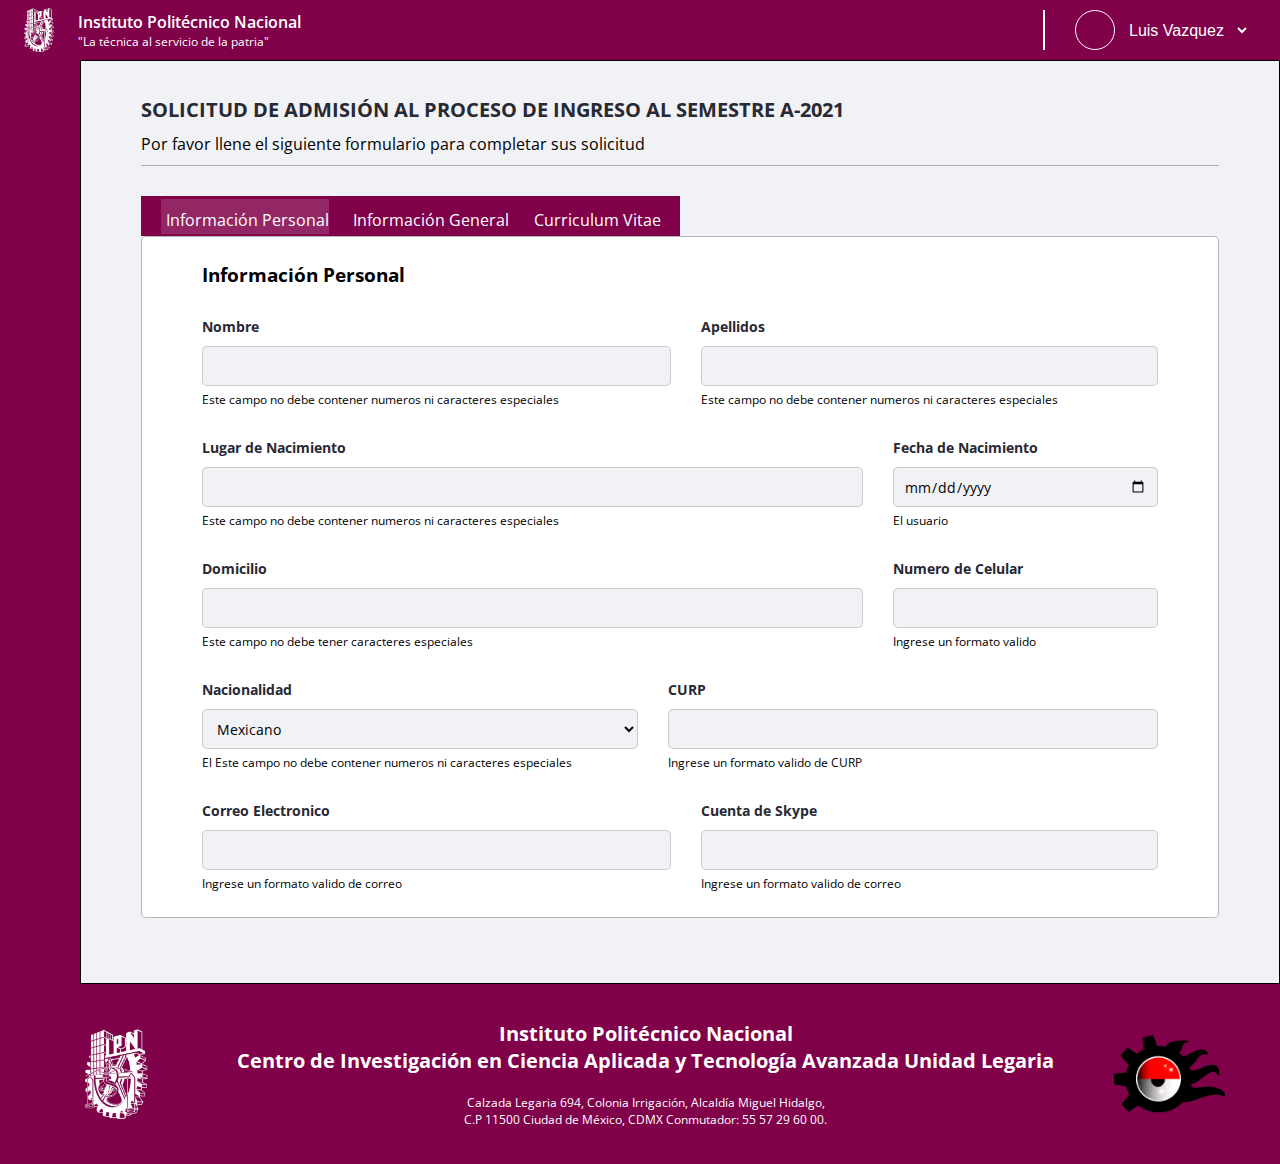
==== commit 9341bc8d: "Apartados" ====
--- a/form.html
+++ b/form.html
@@ -10,6 +10,8 @@
       crossorigin="anonymous"
     />
     <link rel="stylesheet" href="./assets/styles/Form.css" />
+    <script src="https://code.jquery.com/jquery-3.5.1.min.js"></script>
+    <script src="js/validations.js"></script>
     <title>Form</title>
   </head>
   <body>
@@ -33,12 +35,17 @@
           <div class="icon">
             <i class="fas fa-user icon__user"></i>
           </div>
-          <span class="panel__user--text">John Doe</span>
-          <i class="fas fa-angle-down panel__user--icon"></i>
+            <select class="panel__user--text">
+            <option value="A">Luis Vazquez</option>
+            <option value="B">Jazmin Portillo</option>
+            <option value="C">Lilia Fuentes</option>
+            </select>
         </div>
       </div>
     </header>
-
+    
+    
+    
     <aside class="aside">
       <div class="aside__content">
         <div class="aside__back">
@@ -53,7 +60,7 @@
         </ol>
       </div>
     </aside>
-
+    
     <section class="main">
       <form class="main__content" id="form">
         <div class="main__title">
@@ -64,8 +71,15 @@
             Por favor llene el siguiente formulario para completar sus solicitud
           </p>
         </div>
-
-        <div class="formulario">
+        <nav class="nav"> 
+          <ul class="Tabs">
+            <li><a href="#Tab1"><i class="fas fa-id-card-alt"></i><div class="Tab_text">Información Personal</div></a></li>
+            <li><a href="#Tab2"><i class="fas fa-file-signature"></i><div class="Tab_text">Información General</div></a></li>
+            <li><a href="#Tab3"><i class="fas fa-file-upload"></i><div class="Tab_text">Curriculum Vitae</div></a></li>
+          </ul>
+        </nav>
+        
+        <div class="formulario" id="Tab1">
           <h3 class="form__title">Información Personal</h3>
 
           <!-- Grupo: Nombre -->
@@ -169,11 +183,11 @@
           <div class="form__group p2" id="nacionalityGroup">
             <label for="nacionality" class="form__label">Nacionalidad</label>
             <div class="form__group--input">
-              <select class="form__input" name="nacionality" id="nacionality">
+              <select class="form__input" name="nacionality" id="nacionality" >
                 <option value="A">Mexicano</option>
                 <option value="B">Argentino</option>
                 <option value="C">Italiano</option>
-              </select>
+                </select>
               <i class="formulario__validacion--estado fas fa-times-circle"></i>
             </div>
             <p class="formulario__input--error">
@@ -218,7 +232,7 @@
           </div>
         </div>
 
-        <div class="formulario">
+        <div class="formulario" id="Tab2">
           <h3 class="form__title">Información General</h3>
 
           <!-- Grupo: Institución de Estudios -->
@@ -261,7 +275,7 @@
                 <option value="A">Si</option>
                 <option value="B">No</option>
               </select>
-
+              
               <i class="formulario__validacion--estado fas fa-times-circle"></i>
             </div>
             <p class="formulario__input--error">El usuario</p>
@@ -273,11 +287,15 @@
               >País de la institución</label
             >
             <div class="form__group--input">
-              <select name="titleCountry" id="titleCountry" class="form__input">
-                <option value="A">México</option>
-                <option value="B">Argentina</option>
-                <option value="C">Italia</option>
-              </select>
+              <select
+                name="titleCountry"
+                id="titleCountry"
+                class="form__input"
+              >
+              <option value="A">México</option>
+              <option value="B">Argentina</option>
+              <option value="C">Italia</option>
+            </select>
               <i class="formulario__validacion--estado fas fa-times-circle"></i>
             </div>
             <p class="formulario__input--error">El usuario</p>
@@ -333,12 +351,12 @@
           </div>
         </div>
 
-        <div class="content">
+        <div class="content" id="Tab3">
           <div class="formulario p4 r2">
             <h3 class="form__title">Curriculum Vitae</h3>
 
             <!-- Grupo: CV -->
-            <div class="form__group p6">
+            <div class="form__group p6" >
               <label for="institution" class="form__label"
                 >Anexar a esta solicitud curriculum vitae con fotografía</label
               >
@@ -367,7 +385,7 @@
                 >Seleccione una maestría</label
               >
               <div class="form__group--input">
-                <select name="master" id="master" class="form__input">
+                <select name="master" id="master"class="form__input">
                   <option value="A">Opción 1</option>
                   <option value="B">Opción 2</option>
                 </select>
@@ -404,8 +422,8 @@
         </p>
         <p class="footer__text--direction">
           Calzada Legaria 694, Colonia Irrigación, Alcaldía Miguel Hidalgo,
-          <br />
-          C.P 11500 Ciudad de México, CDMX Conmutador: 55 57 29 60 00.
+         <br />
+         C.P 11500 Ciudad de México, CDMX Conmutador: 55 57 29 60 00.
         </p>
       </div>
       <img
@@ -416,4 +434,4 @@
     </footer>
     <script src="./js/validations.js"></script>
   </body>
-</html>
+</html>--- a/assets/styles/Form.css
+++ b/assets/styles/Form.css
@@ -17,7 +17,11 @@
     "sidebar main"
     "footer footer";
 }
-
+/*
+===================================
+======= ESTILOS DEL HEADER ========
+===================================
+*/
 .header {
   width: 100%;
   height: 60px;
@@ -74,6 +78,9 @@
   display: block;
   font-size: 16px;
   margin: 0 10px;
+  background: #80004a;
+  color: white;
+  border: #80004a;
 }
 .panel__user--icon {
   font-size: 21px;
@@ -91,6 +98,11 @@
   font-size: 20px;
 }
 
+/*
+===================================
+======= ESTILOS DEL ASIDE ========
+===================================
+*/
 .aside {
   background: #80004a;
 }
@@ -155,6 +167,13 @@
   border-radius: 12px;
 }
 
+
+/*
+===================================
+======= ESTILOS DEL MAIN ========
+===================================
+*/
+
 .main {
   background: #f1f2f5;
   max-width: calc(100vw - 80px);
@@ -164,9 +183,11 @@
   align-items: flex-start;
   grid-area: main;
   padding: 35px 60px;
+  border: 1px solid black;
 }
 .main__content {
   width: 100%;
+  
 }
 .content {
   display: grid;
@@ -174,6 +195,7 @@
   grid-template-columns: repeat(6, auto [col-start]);
   grid-template-rows: auto;
   column-gap: 40px;
+  
 }
 .formulario {
   width: 100%;
@@ -183,7 +205,7 @@
   margin-bottom: 30px;
   padding: 25px 30px 25px 60px;
   display: grid;
-  grid-template-columns: repeat(6, 1fr [col-start]);
+  grid-template-columns: repeat(6, auto [col-start]);
   grid-template-rows: auto;
 }
 .formulario__validacion--estado {
@@ -198,7 +220,6 @@
   font-size: 12px;
   margin-top: 5px;
   margin-bottom: 0;
-  display: none;
 }
 .disable {
   display: none;
@@ -365,6 +386,48 @@
 .r3 {
   grid-row: span 3;
 }
+/*
+===================================
+======= ESTILOS DEL NAV ========
+===================================
+*/
+.nav{
+  max-width: 50%;
+  height: 40px;
+  display: flex;
+  
+}
+.Tabs{
+  width: 100%;
+  height: 40px;
+  display: flex;
+  flex-direction: row;
+  align-items: center;
+  list-style: none;
+  background: #80004a;
+  justify-content: space-evenly;
+ 
+}
+
+.Tabs li a{
+  width: 100%;
+  height: 35px;
+  color: white;
+  display: block;
+  text-align: center;
+  display: flex;
+  flex-direction: row;
+  text-decoration: none; 
+  padding: 10px 0px;
+ /* border: 1px solid black;*/
+}
+.Tab_click{
+  background: rgba(255, 255, 255, 0.15);
+}
+.Tab_text{
+  margin-left: 5px;
+}
+
 
 .footer {
   width: 100%;
@@ -487,4 +550,4 @@
     height: 78px;
     margin: 20px;
   }
-}
+}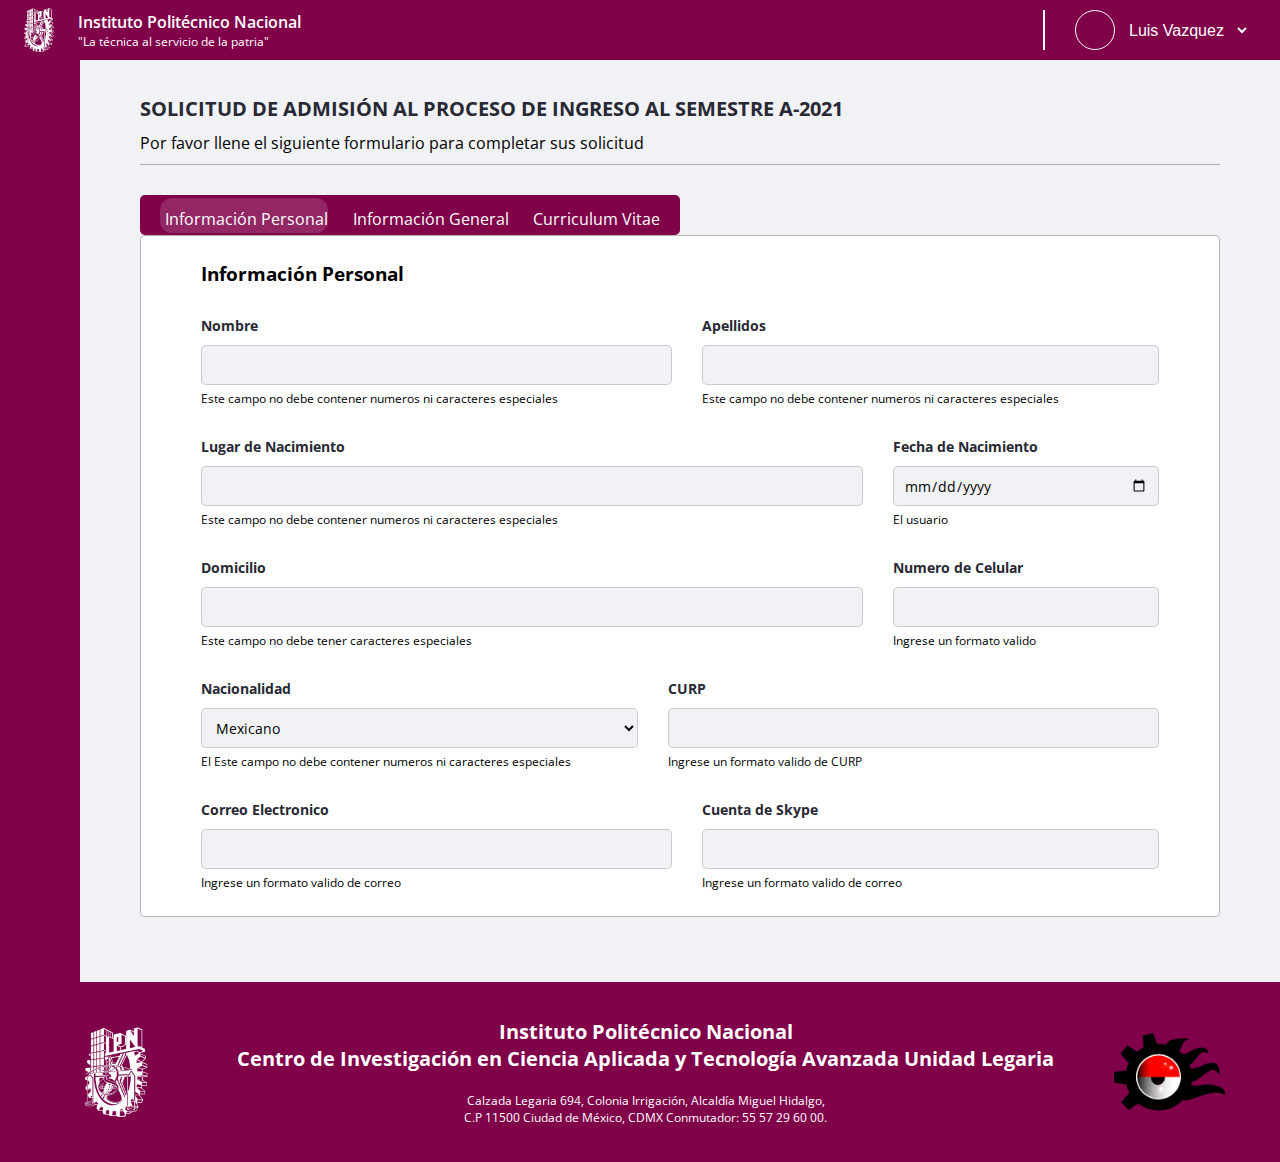
==== commit 5cbb0e5b: "Apartados 1" ====
--- a/form.html
+++ b/form.html
@@ -43,7 +43,7 @@
         </div>
       </div>
     </header>
-    
+
     
     
     <aside class="aside">
@@ -78,8 +78,8 @@
             <li><a href="#Tab3"><i class="fas fa-file-upload"></i><div class="Tab_text">Curriculum Vitae</div></a></li>
           </ul>
         </nav>
-        
-        <div class="formulario" id="Tab1">
+      <div class="secciones" id="Tab1">
+        <div class="formulario" >
           <h3 class="form__title">Información Personal</h3>
 
           <!-- Grupo: Nombre -->
@@ -231,8 +231,9 @@
             </p>
           </div>
         </div>
-
-        <div class="formulario" id="Tab2">
+      </div>
+      <div class="secciones" id="Tab2">
+        <div class="formulario">
           <h3 class="form__title">Información General</h3>
 
           <!-- Grupo: Institución de Estudios -->
@@ -350,59 +351,62 @@
             <p class="formulario__input--error">El usuario</p>
           </div>
         </div>
-
-        <div class="content" id="Tab3">
-          <div class="formulario p4 r2">
-            <h3 class="form__title">Curriculum Vitae</h3>
-
-            <!-- Grupo: CV -->
-            <div class="form__group p6" >
-              <label for="institution" class="form__label"
-                >Anexar a esta solicitud curriculum vitae con fotografía</label
-              >
-              <div class="form__group--input">
-                <div class="dropfile">
-                  <i class="fas fa-upload"></i>
-                  <span class="dropfile__text">Drop your file here</span>
+      </div>
+        
+        <div class="secciones" id="Tab3">
+          <div class="content">
+            <div class="formulario p4 r2">
+              <h3 class="form__title">Curriculum Vitae</h3>
+          
+              <!-- Grupo: CV -->
+              <div class="form__group p6" >
+                <label for="institution" class="form__label"
+                  >Anexar a esta solicitud curriculum vitae con fotografía</label
+                >
+                <div class="form__group--input">
+                  <div class="dropfile">
+                    <i class="fas fa-upload"></i>
+                    <span class="dropfile__text">Drop your file here</span>
+                  </div>
+                  <input
+                    type="file"
+                    name="cv"
+                    id="cv"
+                    class="form__input--file"
+                  />
+                  <label for="cv" class="dropfile__label">Upload</label>
                 </div>
-                <input
-                  type="file"
-                  name="cv"
-                  id="cv"
-                  class="form__input--file"
-                />
-                <label for="cv" class="dropfile__label">Upload</label>
+                <p class="formulario__input--error">El usuario</p>
               </div>
-              <p class="formulario__input--error">El usuario</p>
-            </div>
-          </div>
-          <div class="formulario p2 r1">
-            <h3 class="form__title">Maestria</h3>
-
-            <!-- Grupo: Maestria -->
-            <div class="form__group p6">
-              <label for="master" class="form__label"
-                >Seleccione una maestría</label
-              >
-              <div class="form__group--input">
-                <select name="master" id="master"class="form__input">
-                  <option value="A">Opción 1</option>
-                  <option value="B">Opción 2</option>
-                </select>
-                <i
-                  class="formulario__validacion--estado fas fa-times-circle"
-                ></i>
+            </div>
+            <div class="formulario p2 r1">
+              <h3 class="form__title">Maestria</h3>
+          
+              <!-- Grupo: Maestria -->
+              <div class="form__group p6">
+                <label for="master" class="form__label"
+                  >Seleccione una maestría</label
+                >
+                <div class="form__group--input">
+                  <select name="master" id="master"class="form__input">
+                    <option value="A">Opción 1</option>
+                    <option value="B">Opción 2</option>
+                  </select>
+                  <i
+                    class="formulario__validacion--estado fas fa-times-circle"
+                  ></i>
+                </div>
+                <p class="formulario__input--error">El usuario</p>
               </div>
-              <p class="formulario__input--error">El usuario</p>
-            </div>
-          </div>
-          <div class="formulario__panel p2 r1">
-            <p class="message disable" id="panelFor">
-              Por favor llene correctamente el formulario.
-            </p>
-            <button class="btn__submit">
-              <i class="fas fa-check"></i> Enviar
-            </button>
+            </div>
+            <div class="formulario__panel p2 r1">
+              <p class="message disable" id="panelFor">
+                Por favor llene correctamente el formulario.
+              </p>
+              <button class="btn__submit">
+                <i class="fas fa-check"></i> Enviar
+              </button>
+            </div>
           </div>
         </div>
       </form>
--- a/assets/styles/Form.css
+++ b/assets/styles/Form.css
@@ -183,7 +183,6 @@
   align-items: flex-start;
   grid-area: main;
   padding: 35px 60px;
-  border: 1px solid black;
 }
 .main__content {
   width: 100%;
@@ -406,7 +405,7 @@
   list-style: none;
   background: #80004a;
   justify-content: space-evenly;
- 
+  border-radius: 5px;
 }
 
 .Tabs li a{
@@ -423,12 +422,14 @@
 }
 .Tab_click{
   background: rgba(255, 255, 255, 0.15);
+  border-radius: 12px;
 }
 .Tab_text{
   margin-left: 5px;
 }
-
-
+.secciones{
+  width: 100%;
+}
 .footer {
   width: 100%;
   height: 180px;
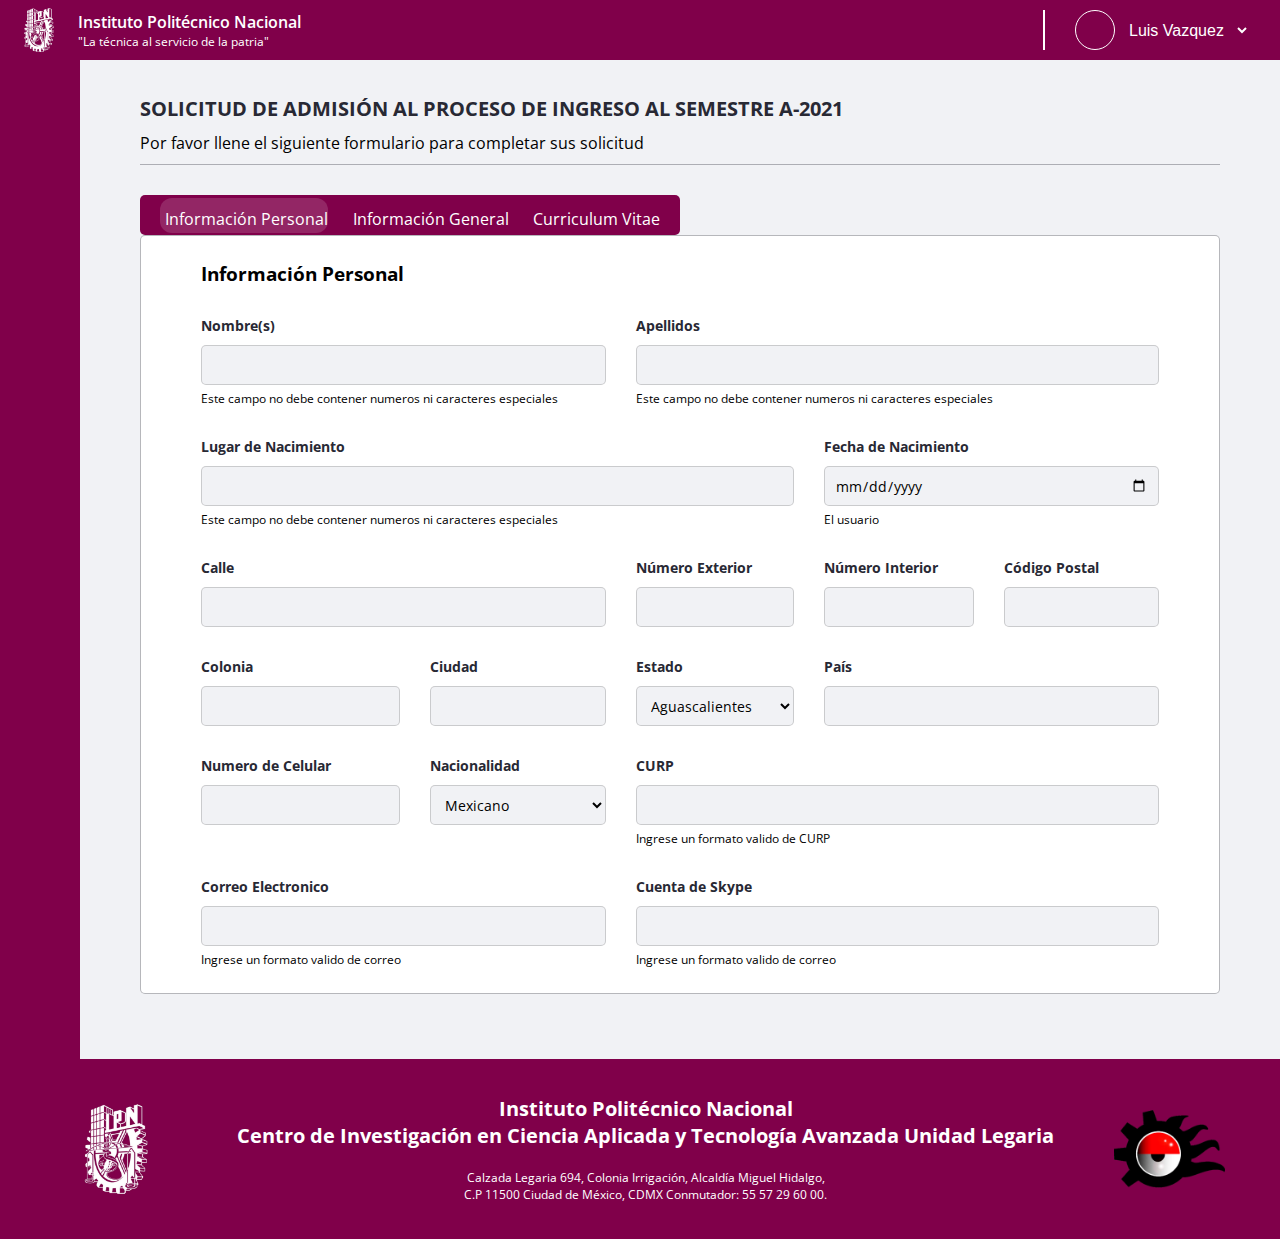
==== commit e0b5f168: "Initial Address" ====
--- a/form.html
+++ b/form.html
@@ -52,11 +52,10 @@
           <i class="fas fa-arrow-left"></i>
         </div>
         <ol class="aside__options">
-          <li class="aside__options--item">
-            <i class="fas fa-user-friends"></i>
-          </li>
+          <li class="aside__options--item"><i class="fas fa-user-friends"></i></li>
           <li class="aside__options--item"><i class="fas fa-home"></i></li>
           <li class="aside__options--item"><i class="fas fa-cog"></i></li>
+          <li class="aside__options--item"></li>
         </ol>
       </div>
     </aside>
@@ -84,7 +83,7 @@
 
           <!-- Grupo: Nombre -->
           <div class="form__group p3" id="nameGroup">
-            <label for="name" class="form__label">Nombre</label>
+            <label for="name" class="form__label">Nombre(s)</label>
             <div class="form__group--input">
               <input type="text" name="name" id="name" class="form__input" />
               <i class="formulario__validacion--estado fas fa-times-circle"></i>
@@ -146,24 +145,141 @@
             </div>
             <p class="formulario__input--error">El usuario</p>
           </div>
-
-          <!-- Grupo: Domicilio -->
-          <div class="form__group p4" id="adressGroup">
-            <label for="adress" class="form__label">Domicilio</label>
-            <div class="form__group--input">
-              <input
-                type="text"
-                name="adress"
-                id="adress"
-                class="form__input"
-              />
-              <i class="formulario__validacion--estado fas fa-times-circle"></i>
-            </div>
-            <p class="formulario__input--error">
-              Este campo no debe tener caracteres especiales
-            </p>
-          </div>
-
+          <!-- Grupo: Calle-->
+          <div class="form__group p3" id="adressGroup">
+            <label for="adress" class="form__label">Calle</label>
+            <div class="form__group--input">
+              <input
+                type="text"
+                name="adress"
+                id="adress"
+                class="form__input"
+              />
+              <i class="formulario__validacion--estado fas fa-times-circle"></i>
+            </div>
+          </div>
+
+          <!-- Grupo: Numero Exterior -->
+          <div class="form__group p1" id="adressGroup">
+            <label for="adress" class="form__label">Número Exterior</label>
+            <div class="form__group--input">
+              <input
+                type="text"
+                name="adress"
+                id="adress"
+                class="form__input"
+              />
+              <i class="formulario__validacion--estado fas fa-times-circle"></i>
+            </div>
+          </div>
+
+          <!-- Grupo: Numero Interior-->
+          <div class="form__group p1" id="adressGroup">
+            <label for="adress" class="form__label">Número Interior</label>
+            <div class="form__group--input">
+              <input
+                type="text"
+                name="adress"
+                id="adress"
+                class="form__input"
+              />
+              <i class="formulario__validacion--estado fas fa-times-circle"></i>
+            </div>
+          </div>
+           <!-- Grupo: Código Postal-->
+           <div class="form__group p1" id="adressGroup">
+            <label for="adress" class="form__label">Código Postal</label>
+            <div class="form__group--input">
+              <input
+                type="text"
+                name="adress"
+                id="adress"
+                class="form__input"
+              />
+              <i class="formulario__validacion--estado fas fa-times-circle"></i>
+            </div>
+          </div>
+          <!-- Grupo: Colonia-->
+          <div class="form__group p2" id="adressGroup">
+            <label for="adress" class="form__label">Colonia</label>
+            <div class="form__group--input">
+              <input
+                type="text"
+                name="adress"
+                id="adress"
+                class="form__input"
+              />
+              <i class="formulario__validacion--estado fas fa-times-circle"></i>
+            </div>
+          </div>
+          
+          <!-- Grupo: Ciudad-->
+          <div class="form__group p1" id="adressGroup">
+            <label for="adress" class="form__label">Ciudad</label>
+            <div class="form__group--input">
+              <input
+                type="text"
+                name="adress"
+                id="adress"
+                class="form__input"
+              />
+              <i class="formulario__validacion--estado fas fa-times-circle"></i>
+            </div>
+          </div>
+          <!-- Grupo: Estado-->
+          <div class="form__group p1" id="adressGroup">
+            <label for="adress" class="form__label">Estado</label>
+            <div class="form__group--input">
+              <select class="form__input" name="nacionality" id="nacionality" >
+                <option value="A">Aguascalientes</option>
+                <option value="B">Baja California</option>
+                <option value="C">Baja California Sur</option>
+                <option value="D">Campeche</option>
+                <option value="E">Coahuila</option>
+                <option value="F">Colima</option>
+                <option value="G">Chiapas</option>
+                <option value="H">Chihuahua</option>
+                <option value="I">Ciudad de México</option>
+                <option value="J">Durango</option>
+                <option value="K">Guanajuato</option>
+                <option value="L">Guerro</option>
+                <option value="M">Hidalgo</option>
+                <option value="N">Jalisco</option>
+                <option value="O">Estado de México</option>
+                <option value="P">Michoacán</option>
+                <option value="Q">Morelos</option>
+                <option value="R">Nayarit</option>
+                <option value="S">Nuevo León</option>
+                <option value="T">Oaxaca</option>
+                <option value="U">Puebla</option>
+                <option value="V">Querétaro</option>
+                <option value="W">Quintana Roo</option>
+                <option value="X">San Luis Potosi</option>
+                <option value="QQ">Sinaloa</option>
+                <option value="RR">Sonara</option>
+                <option value="SS">Tabasco</option>
+                <option value="TT">Tamaulipas</option>
+                <option value="UU">Tlaxcala</option>
+                <option value="VV">Veracruz</option>
+                <option value="WW">Yucatán</option>
+                <option value="XX">Zacatecas</option>
+                </select>
+              <i class="formulario__validacion--estado fas fa-times-circle"></i>
+            </div>
+          </div>
+          <!-- Grupo: País-->
+          <div class="form__group p2" id="adressGroup">
+            <label for="adress" class="form__label">País</label>
+            <div class="form__group--input">
+              <input
+                type="text"
+                name="adress"
+                id="adress"
+                class="form__input"
+              />
+              <i class="formulario__validacion--estado fas fa-times-circle"></i>
+            </div>
+          </div>
           <!-- Grupo: Numero -->
           <div class="form__group p2" id="telephoneGroup">
             <label for="telephone" class="form__label">Numero de Celular</label>
@@ -176,11 +292,10 @@
               />
               <i class="formulario__validacion--estado fas fa-times-circle"></i>
             </div>
-            <p class="formulario__input--error">Ingrese un formato valido</p>
           </div>
 
           <!-- Grupo: Nacionalidad -->
-          <div class="form__group p2" id="nacionalityGroup">
+          <div class="form__group p1" id="nacionalityGroup">
             <label for="nacionality" class="form__label">Nacionalidad</label>
             <div class="form__group--input">
               <select class="form__input" name="nacionality" id="nacionality" >
@@ -190,13 +305,10 @@
                 </select>
               <i class="formulario__validacion--estado fas fa-times-circle"></i>
             </div>
-            <p class="formulario__input--error">
-              El Este campo no debe contener numeros ni caracteres especiales
-            </p>
           </div>
 
           <!-- Grupo: CURP -->
-          <div class="form__group p4" id="curpGroup">
+          <div class="form__group p3" id="curpGroup">
             <label for="email" class="form__label">CURP</label>
             <div class="form__group--input">
               <input type="text" name="curp" id="curp" class="form__input" />
--- a/assets/styles/Form.css
+++ b/assets/styles/Form.css
@@ -194,6 +194,8 @@
   grid-template-columns: repeat(6, auto [col-start]);
   grid-template-rows: auto;
   column-gap: 40px;
+  display: flex;
+  flex-direction: column;
   
 }
 .formulario {
@@ -349,10 +351,11 @@
 .btn__submit {
   background: #1f8824;
   height: 60px;
-  width: 100%;
+  width: 25%;
   border-radius: 10px;
   border: none;
   cursor: pointer;
+  align-self: center;
   color: white;
   font-weight: 600;
   font-size: 18px;
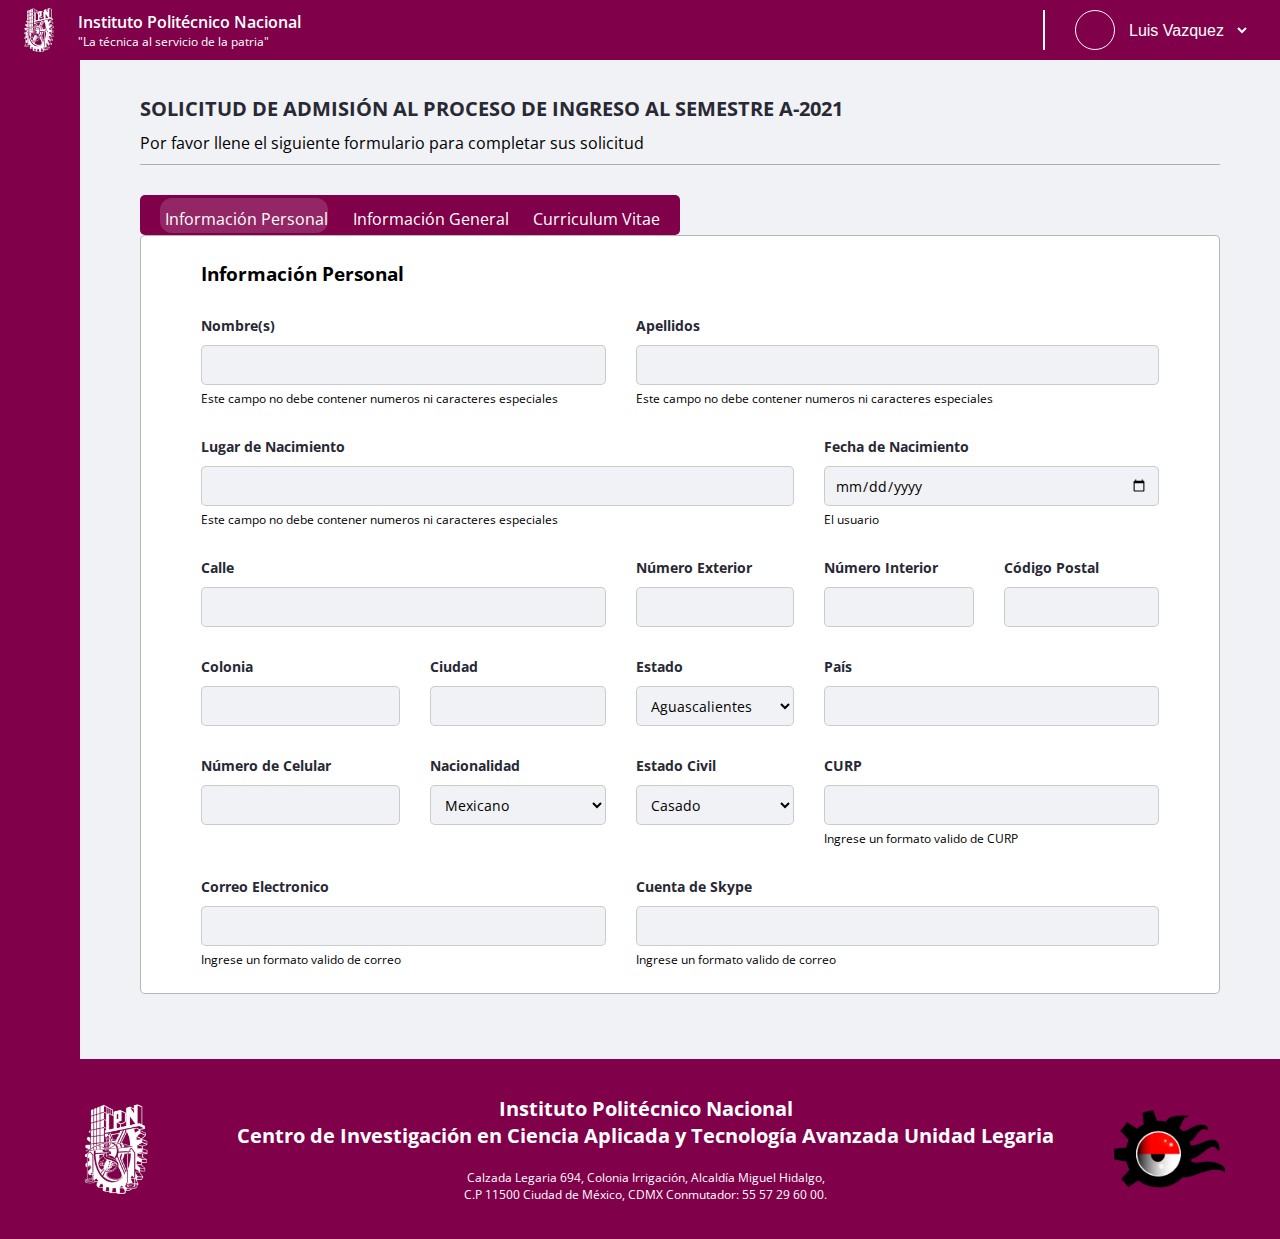
==== commit cfa0f2f7: "Initial Address1" ====
--- a/form.html
+++ b/form.html
@@ -282,7 +282,7 @@
           </div>
           <!-- Grupo: Numero -->
           <div class="form__group p2" id="telephoneGroup">
-            <label for="telephone" class="form__label">Numero de Celular</label>
+            <label for="telephone" class="form__label">Número de Celular</label>
             <div class="form__group--input">
               <input
                 type="tel"
@@ -306,9 +306,23 @@
               <i class="formulario__validacion--estado fas fa-times-circle"></i>
             </div>
           </div>
+           <!-- Grupo: Estado Civil -->
+           <div class="form__group p1" id="nacionalityGroup">
+            <label for="nacionality" class="form__label">Estado Civil</label>
+            <div class="form__group--input">
+              <select class="form__input" name="nacionality" id="nacionality" >
+                <option value="A">Casado</option>
+                <option value="B">Divorciado</option>
+                <option value="C">Soltero</option>
+                <option value="D">Union Libre</option>
+                <option value="E">Viudo</option>
+                </select>
+              <i class="formulario__validacion--estado fas fa-times-circle"></i>
+            </div>
+          </div>
 
           <!-- Grupo: CURP -->
-          <div class="form__group p3" id="curpGroup">
+          <div class="form__group p2" id="curpGroup">
             <label for="email" class="form__label">CURP</label>
             <div class="form__group--input">
               <input type="text" name="curp" id="curp" class="form__input" />
@@ -445,7 +459,30 @@
             </div>
             <p class="formulario__input--error">El usuario</p>
           </div>
-
+          <!-- Grupo: Cursos propedéuticos -->
+          <div class="form__group p2">
+            <label for="carrer" class="form__label">¿Has asistido a los cursos propedéuticos de este Departamento anteriormente?</label>
+            <div class="form__group--input">
+              <select class="form__input">
+                <option value="A">Si</option>
+                <option value="B">No</option>
+              </select>
+              <i class="formulario__validacion--estado fas fa-times-circle"></i>
+            </div>
+            <p class="formulario__input--error">El usuario</p>
+          </div>
+          <!-- Grupo: Años -->
+          <div class="form__group p2">
+            <label for="carrer" class="form__label">¿En qué años?</label>
+            <div class="form__group--input">
+              <input
+                type="text"
+                class="form__input"
+              />
+              <i class="formulario__validacion--estado fas fa-times-circle"></i>
+            </div>
+            <p class="formulario__input--error">El usuario</p>
+          </div>
           <!-- Grupo: Motivos -->
           <div class="form__group p6">
             <label for="motivation" class="form__label"
